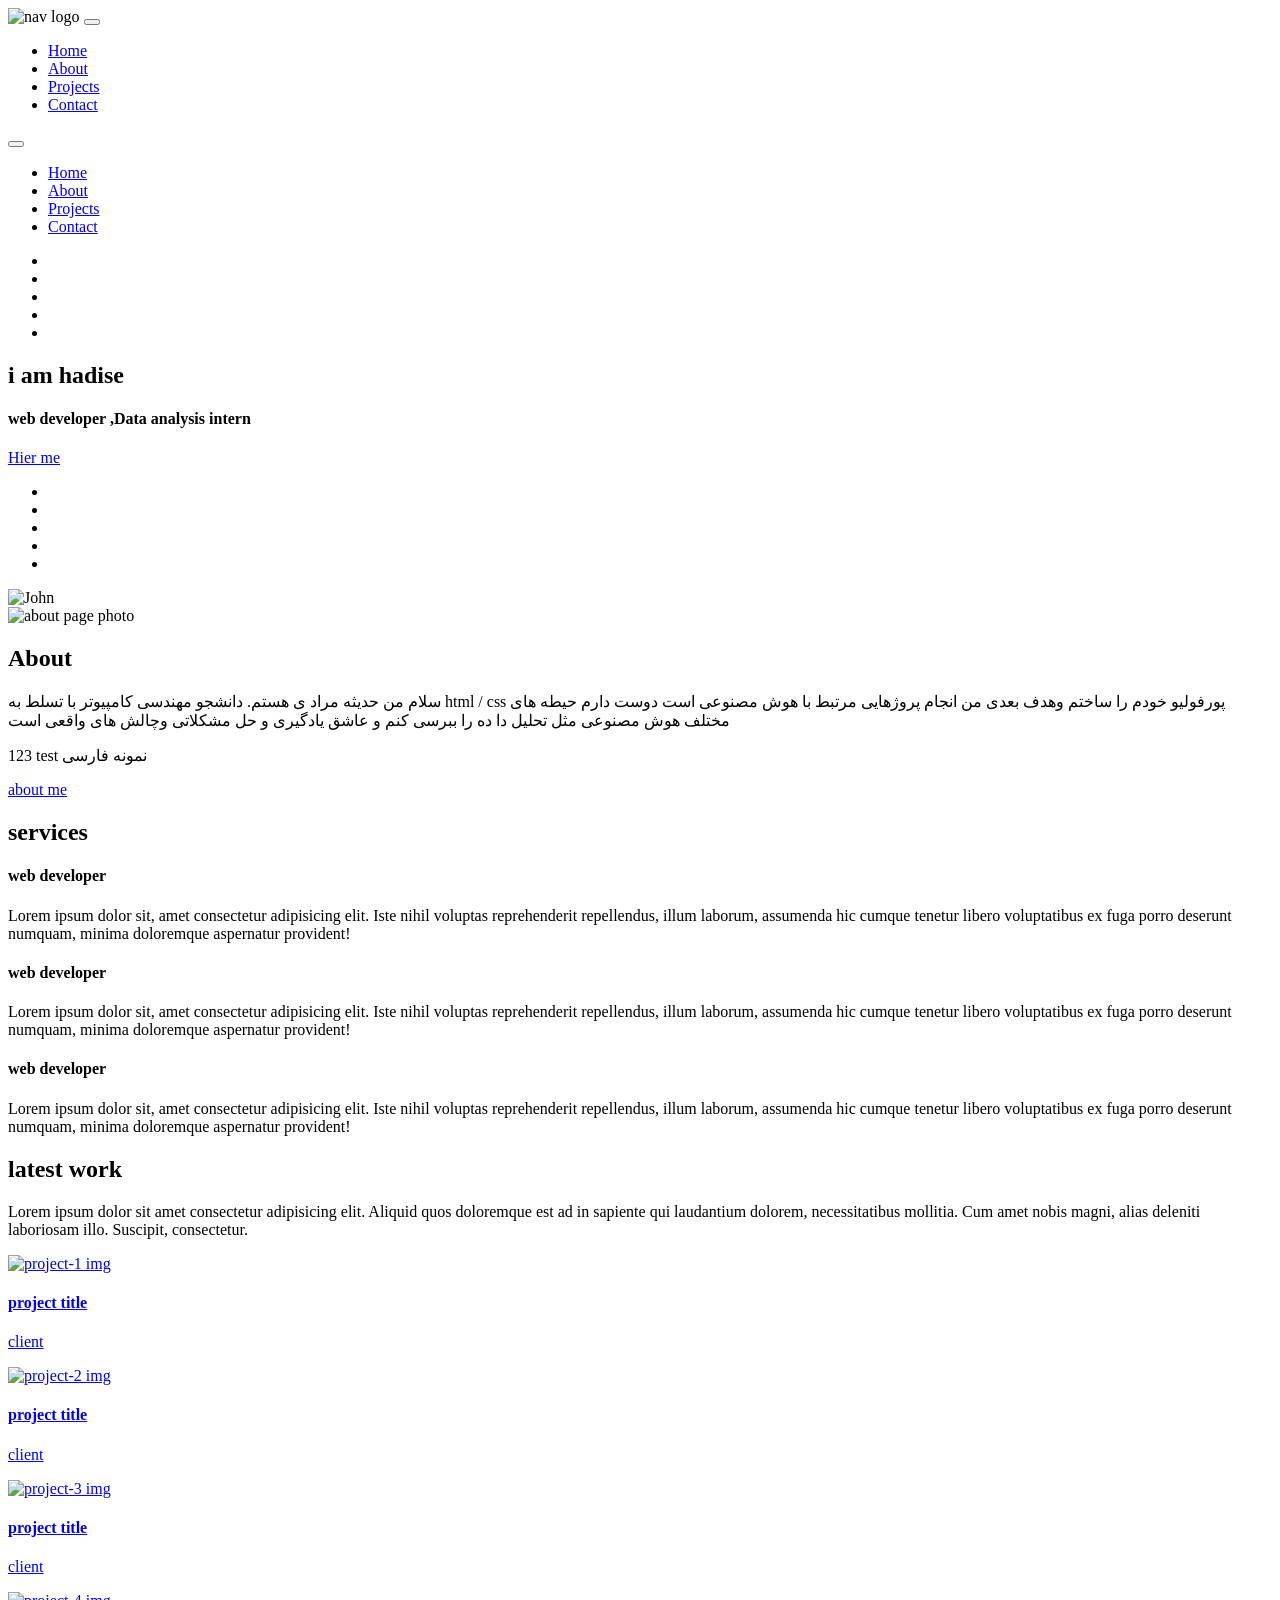
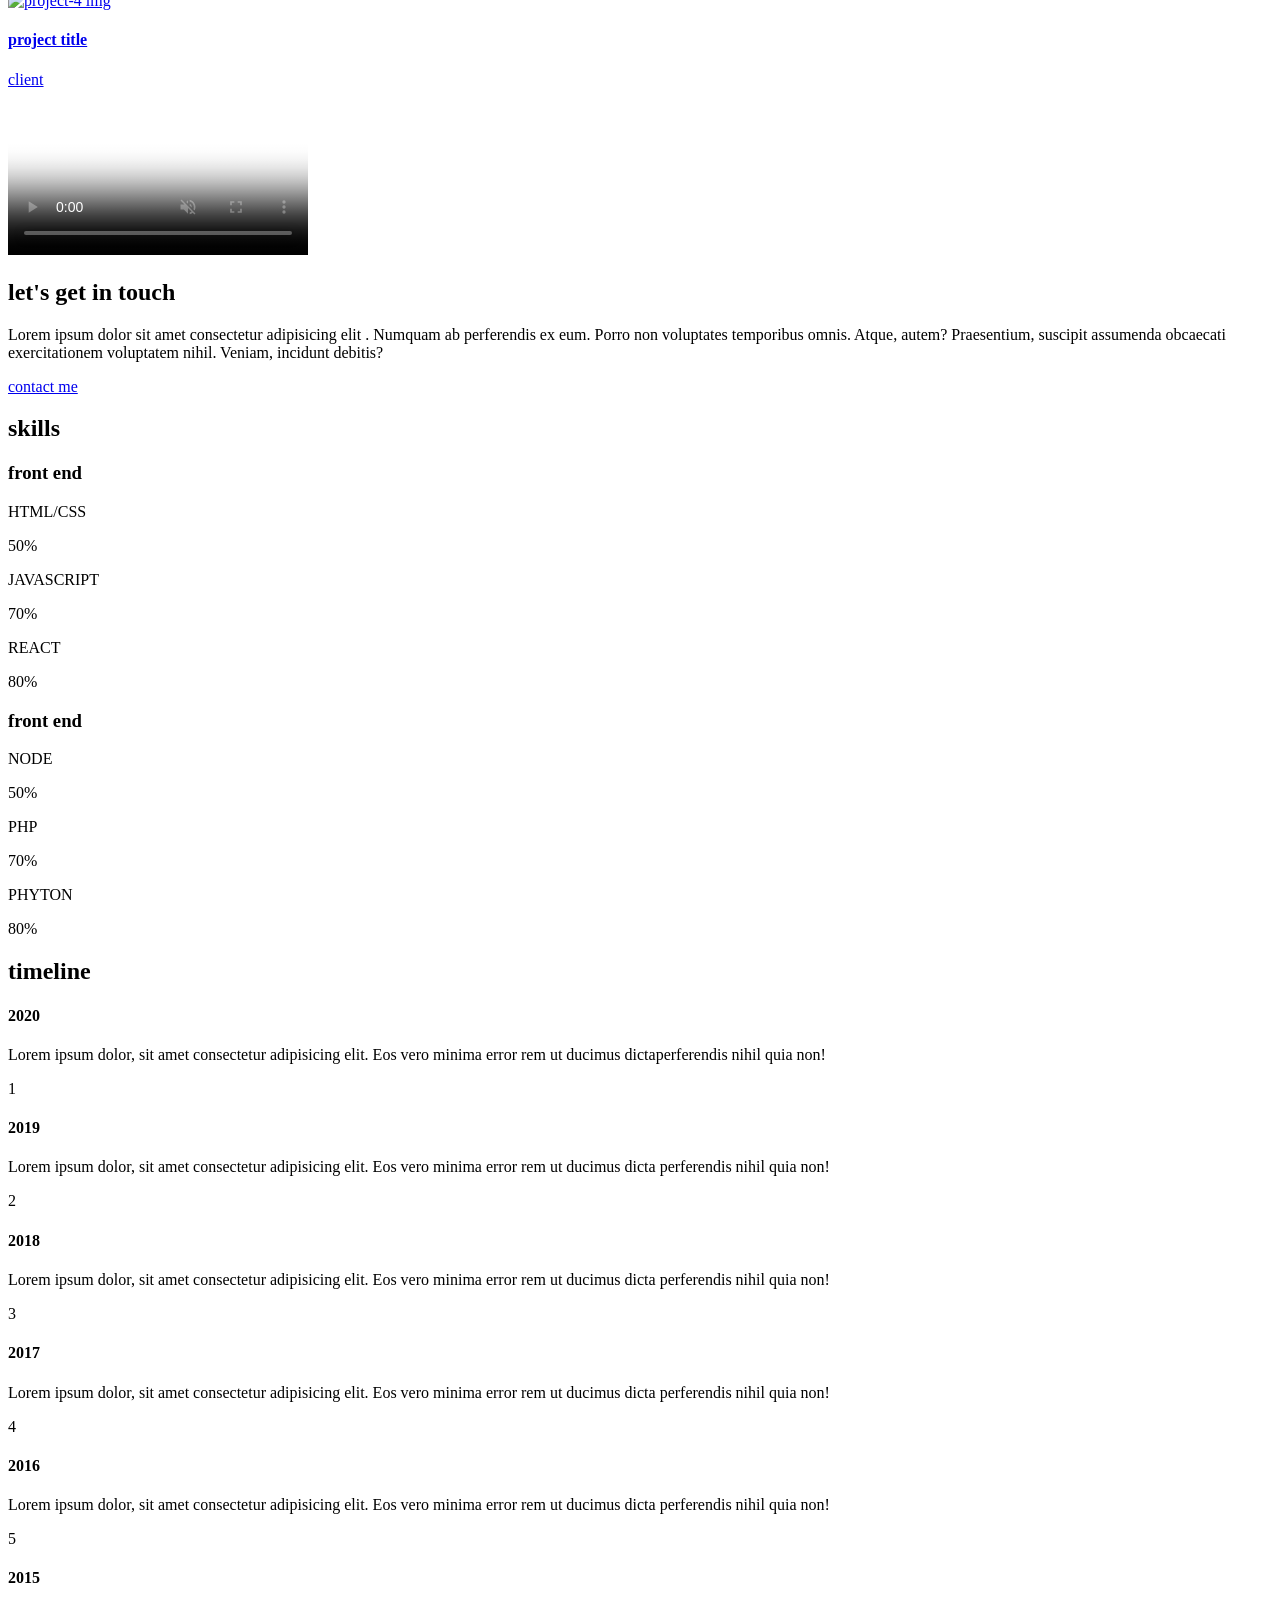
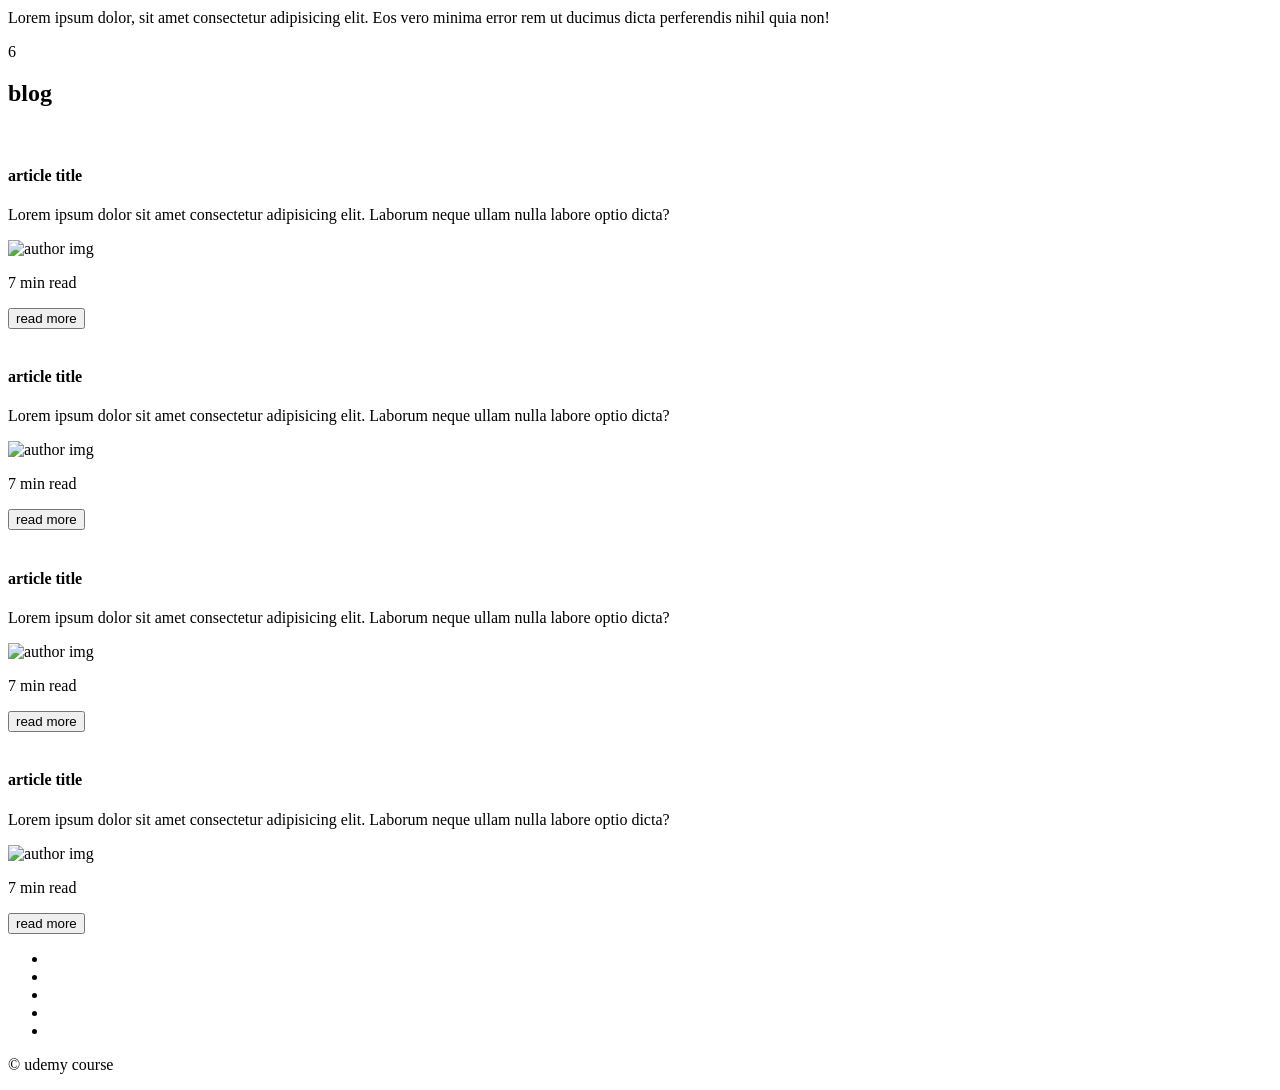
==== index.html @ 48e8c3f8 "Add files via upload" ====
<!DOCTYPE html>
<html lang="en">
  <head>
    <meta charset="UTF-8" />
    <meta name="viewport" content="width=device-width, initial-scale=1.0" />
    <title>John Doe || Home</title>
    <!-- font-awesome -->
  
    <link
      rel="stylesheet"
      href="./fontawesome-free-5.12.1-web/css/all.min.css"
    />
    <!-- css -->
    <link rel="stylesheet" href="./css/styles.css" />
  </head>
  <body>
    <body class="rtl">
    <!-- navbar -->
    <nav class="nav" id="nav">
      <div class="nav-center">
        <!-- nav header -->
        <div class="nav-header">
          <img src="./images/logo.svg" class="nav-logo"alt="nav logo">
          <button class="nav-btn"id="nav-btn">
            <i class="fas fa-bars"></i>
          </button>
        </div>
        <!-- nav links -->
        <Ul class="nav-links ">
          <li><a href="index.html">Home</a></li>
          <li><a href="about.html">About</a></li>
          <li><a href="projects.html">Projects</a></li>
          <li><a href="contact.html">Contact</a></li>
        </Ul>
      </div>
    </nav>

    <!-- end of navbar -->
    <!-- sidebar -->
    <aside class="sidebar" id="sidebar">
      <div>
        <button class="close-btn" id="close-btn">
          <i class="fas fa-times "></i>
        </button>
         <!-- nav links -->
         <Ul class="sidebar-links ">
          <li><a href="index.html">Home</a></li>
          <li><a href="about.html">About</a></li>
          <li><a href="projects.html">Projects</a></li>
          <li><a href="contact.html">Contact</a></li>
        </Ul>
        <!-- social icons -->
        <ul class="social-icons hero-icons">
          <li>
            <a href="https://facebook.com" class="social-icon">
              <i class="fab fa-facebook"></i>
            </a>
          </li>
          <li>
            <a href="https://facebook.com" class="social-icon">
              <i class="fab fa-linkedin"></i>
            </a>
          </li>
          <li>
            <a href="https://facebook.com" class="social-icon">
              <i class="fab fa-squarespace"></i>
            </a>
          </li>
          <li>
            <a href="https://facebook.com" class="social-icon">
              <i class="fab fa-instagram"></i>
            </a>
          </li>
          <li>
            <a href="https://facebook.com" class="social-icon">
              <i class="fab fa-behance"></i>
            </a>
          </li>
        </ul>
    
      </div>
    </aside>
           

    
    <!-- end of sidebar -->
    <!-- header -->
   <header class="hero">
    <link href="https://cdn.jsdelivr.net/gh/rastikerdar/vazir-font@v30.1.0/dist/font-face.css" rel="stylesheet">
    <div class="section-center hero-center">
      <article class="hero-info" >
        <div class="underline"></div>
        <h1>i am hadise </h1>
        <h4>web developer ,Data analysis intern</h4>
        <a href="contact.html" class="btn  hero-btn">Hier me</a>
             <!-- social icons for hero -->
             <ul class="social-icons hero-icons">
              <li>
                <a href="https://facebook.com" class="social-icon">
                  <i class="fab fa-facebook"></i>
                </a>
              </li>
              <li>
                <a href="https://facebook.com" class="social-icon">
                  <i class="fab fa-linkedin"></i>
                </a>
              </li>
              <li>
                <a href="https://facebook.com" class="social-icon">
                  <i class="fab fa-squarespace"></i>
                </a>
              </li>
              <li>
                <a href="https://facebook.com" class="social-icon">
                  <i class="fab fa-instagram"></i>
                </a>
              </li>
              <li>
                <a href="https://facebook.com" class="social-icon">
                  <i class="fab fa-behance"></i>
                </a>
              </li>
            </ul>    
      </article>
           
       <article class="hero-img">
        <img src="./images/hero-img.jpeg" class="hero-photo"alt="John">
      </article>
 
    </div>
   </header>
    <!-- end of header -->
    <!-- about -->
    <section class=" section about">
      <div class="section-center about-center">
        <!-- about img  -->
       <article class="about-img">
        <img src="./images/about-img.jpeg"
         alt="about page photo" 
         class="hero-photo">
       </article>
       <!--about info-->
       <article class="about-info">
        <!-- section title -->
        <div class="section-title about-title">
          <h2>About</h2>
          <div class="underline"></div>
        </div>
        <!-- end f sectin title -->
        <p >سلام من حدیثه مراد ی هستم. دانشجو مهندسی کامپیوتر با تسلط به html / css  پورفولیو خودم 
          را ساختم وهدف بعدی من انجام پروژهایی مرتبط با هوش مصنوعی است دوست دارم حیطه
 های مختلف هوش مصنوعی مثل تحلیل دا ده را ببرسی کنم و عاشق یادگیری و حل مشکلاتی  وچالش های 
واقعی است
</p>

        <p>123 test نمونه فارسی</p>
           <a href="about.html" class="btn">about me </a>
       </article>
      </div>
    </section>

    <!-- end of about -->

    <!-- services -->
<section class="section  bg-gray">
            <!-- section title -->
            <div class="section-title">
              <h2>services</h2>
              <div class="underline"></div>
            </div>
            <!-- end f sectin title -->
            <div class="service-center section-center">
            <!-- single service -->
            <article class="service">
              <i class="fas fa-code service-icon"></i>
              <h4>web developer</h4>
              <div class="underline"></div>
              <p>Lorem ipsum dolor sit, amet consectetur adipisicing elit. Iste nihil voluptas reprehenderit repellendus, illum laborum, assumenda hic cumque tenetur libero
                voluptatibus ex fuga porro deserunt numquam, minima doloremque aspernatur provident!</p>   
            </article>
            <!-- end 1 services -->
         
            <!-- second service -->
            <article class="service">
              <i class="fab fa-sketch service-icon"></i>
              <h4>web developer</h4>
              <div class="underline"></div>
              <p>Lorem ipsum dolor sit, amet consectetur adipisicing elit. Iste nihil voluptas reprehenderit repellendus, illum laborum, assumenda hic cumque tenetur libero
                voluptatibus ex fuga porro deserunt numquam, minima doloremque aspernatur provident!</p>   
            </article>
            <!-- end second services -->
            <!-- third service -->
            <article class="service">
              <i class="fab fa-android service-icon"></i>
              <h4>web developer</h4>
              <div class="underline"></div>
              <p>Lorem ipsum dolor sit, amet consectetur adipisicing elit. Iste nihil voluptas reprehenderit repellendus, illum laborum, assumenda hic cumque tenetur libero
                voluptatibus ex fuga porro deserunt numquam, minima doloremque aspernatur provident!</p>   
            </article>
            <!-- end third services -->
          </div>
  
</section>
    <!-- end of services -->
    <!-- projects -->
    <section class="section projects">
             <!-- section title -->
             <div class="section-title ">
              <h2>latest work</h2>
              <div class="underline"></div>
              <p class="projects-text">Lorem ipsum dolor sit amet consectetur adipisicing elit. 
                Aliquid quos doloremque est ad in sapiente qui laudantium dolorem, necessitatibus mollitia. Cum amet nobis magni, alias deleniti laboriosam illo. 
                Suscipit, consectetur.</p>
            </div>
            <!-- end f sectin title -->
            <div class="section-center projects-center">
              <!-- single project -->
              <a href="projects.html " class="project-1">
                <article class="project">
                  <img src="./images/project-1.jpeg" 
                  alt="project-1 img"
                   class="project-img">
                   <div class="project-info">
                    <h4>project title</h4>
                    <p>client</p>
                   </div>
                </article>
              </a>
              <!-- enbd single project -->
              <!-- seco project -->
              <a href="projects.html " class="project-2">
                <article class="project">
                  <img src="./images/project-2.jpeg" 
                  alt="project-2 img"
                   class="project-img">
                   <div class="project-info">
                    <h4>project title</h4>
                    <p>client</p>
                   </div>
                </article>
              </a>
              <!-- enbd 2ce project -->
              <!-- third project -->
              <a href="projects.html " class="project-3">
                <article class="project">
                  <img src="./images/project-3.jpeg" 
                  alt="project-3 img"
                   class="project-img">
                   <div class="project-info">
                    <h4>project title</h4>
                    <p>client</p>
                   </div>
                </article>
              </a>
              <!-- enbd thirde project -->
              <!-- fourth project -->
              <a href="projects.html " class="project-4">
                <article class="project">
                  <img src="./images/project-4.jpeg" 
                  alt="project-4 img"
                   class="project-img">
                   <div class="project-info">
                    <h4>project title</h4>
                    <p>client</p>
                   </div>
                </article>
              </a>
              <!-- enbd 4project -->

            </div>

    </section>

    <!-- end of projects -->
    <!-- connect -->
    <section class="connect">
      <video controls autoplay muted loop
       class="video-container" poster="./images/project-1.jpeg">
       <source src="./videos/connect.mp4" type="video/mp4">
       Sorry, your browser dose not support embedded videos.
      </video>
      <div class="video-banner">
        <!-- section title -->
        <div class="section-title">
          <h2> let's get in touch</h2>
          <div class="underline"></div>
        </div>
        <!-- ebnd section title -->
        <p class="video-text">
          Lorem ipsum dolor sit amet consectetur adipisicing elit
          . Numquam ab perferendis ex eum. Porro non voluptates 
          temporibus omnis. Atque, autem? Praesentium, suscipit
           assumenda obcaecati exercitationem voluptatem nihil. Veniam, incidunt debitis?
        </p>
        <a href="contact.html" class="btn">contact me</a>
      </div>
    </section>

    <!-- end of connect -->
    <!-- skills -->
    <section class="section-skills">
             <!-- section title -->
             <div class="section-title ">
              <h2>skills</h2>
              <div class="underline"></div>
            </div>
            <!-- end f sectin title -->
            <div class="section-center skills-center">
              <article>
                <h3>front end</h3>
                <!-- single skills -->
                <div class="skill">
                  <p>HTML/CSS</p>
                  <div class="skill-container">
                    <div class="skill-value"></div>
                    <p class="skill-text">
                      50%
                    </p>
                  </div>
                </div>
                <!-- end single skills -->
                <!-- 2 skills -->
                <div class="skill">
                  <p>JAVASCRIPT</p>
                  <div class="skill-container">
                    <div class="skill-value skill-value-70"></div>
                    <p class="skill-text skill-text-70">
                      70%
                    </p>
                  </div>
                </div>
                <!-- end 2 skills -->
                <!-- 3skills -->
                <div class="skill">
                  <p>REACT</p>
                  <div class="skill-container">
                    <div class="skill-value skill-value-80"></div>
                    <p class="skill-text skill-text-80">
                      80%
                    </p>
                  </div>
                </div>
                <!-- end 3 skills -->
              </article>
              <article>
                <h3>front end</h3>
                <!-- 4 skills -->
                <div class="skill">
                  <p>NODE</p>
                  <div class="skill-container">
                    <div class="skill-value"></div>
                    <p class="skill-text">
                      50%
                    </p>
                  </div>
                </div>
                <!-- end 4 skills -->
                <!-- 5 skills -->
                <div class="skill">
                  <p>PHP</p>
                  <div class="skill-container">
                    <div class="skill-value skill-value-70"></div>
                    <p class="skill-text skill-text-70">
                      70%
                    </p>
                  </div>
                </div>
                <!-- end 5 skills -->
                <!-- 6skills -->
                <div class="skill">
                  <p>PHYTON</p>
                  <div class="skill-container">
                    <div class="skill-value skill-value-80"></div>
                    <p class="skill-text skill-text-80">
                      80%
                    </p>
                  </div>
                </div>
                <!-- end 6 skills -->
              </article>
            </div>
    </section>

    <!-- end of skills -->
    <!-- timeline -->
    <section class=" section timeline">
        <!-- section title -->
        <div class="section-title">
          <h2>timeline</h2>
          <div class="underline"></div>
        </div>
        <!-- end f sectin title -->
        <div class="section-center timeline-center">
          <!-- 1 timeline item -->
          <article class="timeline-item">
            <h4>2020</h4>
            <p>Lorem ipsum dolor, sit amet consectetur
               adipisicing elit. Eos vero minima error
              rem ut ducimus dictaperferendis nihil
               quia non!</p>
                <span class="number">
                  1
                </span>
          </article>
          <!--end 1 timeline item -->
         <!-- 2 timeline item -->
         <article class="timeline-item">
          <h4>2019</h4>
          <p>Lorem ipsum dolor, sit amet consectetur
             adipisicing elit. Eos vero minima error rem ut ducimus dicta
              perferendis nihil quia non!</p>
              <span class="number">
                2
              </span>
        </article>
        <!--end 2 timeline item -->
         <!-- 3 timeline item -->
         <article class="timeline-item">
          <h4>2018</h4>
          <p>Lorem ipsum dolor, sit amet consectetur
             adipisicing elit. Eos vero minima error rem ut ducimus dicta
              perferendis nihil quia non!</p>
              <span class="number">
                3
              </span>
        </article>
        <!--end 3 timeline item -->
         <!-- 4 timeline item -->
         <article class="timeline-item">
          <h4>2017</h4>
          <p>Lorem ipsum dolor, sit amet consectetur
             adipisicing elit. Eos vero minima error rem ut ducimus dicta
              perferendis nihil quia non!</p>
              <span class="number">
                4
              </span>
        </article>
        <!--end 4 timeline item -->
         <!-- 5 timeline item -->
         <article class="timeline-item">
          <h4>2016</h4>
          <p>Lorem ipsum dolor, sit amet consectetur
             adipisicing elit. Eos vero minima error rem ut ducimus dicta
              perferendis nihil quia non!</p>
              <span class="number">
                5
              </span>
        </article>
        <!--end 5 timeline item -->
         <!-- 6 timeline item -->
         <article class="timeline-item">
          <h4>2015</h4>
          <p>Lorem ipsum dolor, sit amet consectetur
             adipisicing elit. Eos vero minima error rem ut ducimus dicta
              perferendis nihil quia non!</p>
              <span class="number">
                6
              </span>
        </article>
        <!--end 6 timeline item -->
         </div>
    </section>

    <!--end of  timeline -->
    <!-- blog -->
 <section class="section-blog">
  <!-- section title -->
  <div class="section-title">
  <h2>blog</h2>
  <div class="underline"></div>
  </div>
  <!-- end of sectiontitle -->
  <div class="section-center blog-center">
    <!-- single article -->
    <div class="card">
      <!-- front card -->
      <div class="card-side card-front">
        <img src="./images/project-1.jpeg" alt="" >
        <div class="card-info">
          <h4>article title</h4>
          <p>Lorem ipsum dolor sit amet consectetur
             adipisicing elit. Laborum neque ullam
              nulla labore optio dicta?
          </p>
          <div class="card-footer">
            <img src="./images/hero-img-small.jpeg"
             alt="author img">
             <p>7 min read</p>
          </div>
        </div>
      </div>
      <div class="card-side card-back">
        <button class="btn">read more</button>
      </div>
      <!-- end front card -->
    </div>
       <!-- single article -->
       <div class="card">
        <!-- front card -->
        <div class="card-side card-front">
          <img src="./images/project-2.jpeg" alt="" >
          <div class="card-info">
            <h4>article title</h4>
            <p>Lorem ipsum dolor sit amet consectetur
               adipisicing elit. Laborum neque ullam
                nulla labore optio dicta?
            </p>
            <div class="card-footer">
              <img src="./images/hero-img-small.jpeg"
               alt="author img">
               <p>7 min read</p>
            </div>
          </div>
        </div>
        <div class="card-side card-back">
          <button class="btn">read more</button>
        </div>
        <!-- end front card -->
      </div>
         <!-- single article -->
    <div class="card">
      <!-- front card -->
      <div class="card-side card-front">
        <img src="./images/project-3.jpeg" alt="" >
        <div class="card-info">
          <h4>article title</h4>
          <p>Lorem ipsum dolor sit amet consectetur
             adipisicing elit. Laborum neque ullam
              nulla labore optio dicta?
          </p>
          <div class="card-footer">
            <img src="./images/hero-img-small.jpeg"
             alt="author img">
             <p>7 min read</p>
          </div>
        </div>
      </div>
      <div class="card-side card-back">
        <button class="btn">read more</button>
      </div>
      <!-- end front card -->
    </div>
       <!-- single article -->
       <div class="card">
        <!-- front card -->
        <div class="card-side card-front">
          <img src="./images/project-4.jpeg" alt="" >
          <div class="card-info">
            <h4>article title</h4>
            <p>Lorem ipsum dolor sit amet consectetur
               adipisicing elit. Laborum neque ullam
                nulla labore optio dicta?
            </p>
            <div class="card-footer">
              <img src="./images/hero-img-small.jpeg"
               alt="author img">
               <p>7 min read</p>
            </div>
          </div>
        </div>
        <div class="card-side card-back">
          <button class="btn">read more</button>
        </div>
        <!-- end front card -->
      </div>
  </div>
 </section>
    <!--end of  blog -->
    <!-- footer -->
    <footer class="footer">
        <!-- social icons for hero -->
        <ul class="social-icons hero-icons">
          <li>
            <a href="https://facebook.com" class="social-icon">
              <i class="fab fa-facebook"></i>
            </a>
          </li>
          <li>
            <a href="https://facebook.com" class="social-icon">
              <i class="fab fa-linkedin"></i>
            </a>
          </li>
          <li>
            <a href="https://facebook.com" class="social-icon">
              <i class="fab fa-squarespace"></i>
            </a>
          </li>
          <li>
            <a href="https://facebook.com" class="social-icon">
              <i class="fab fa-instagram"></i>
            </a>
          </li>
          <li>
            <a href="https://facebook.com" class="social-icon">
              <i class="fab fa-behance"></i>
            </a>
          </li>
        </ul>
      <p>&copy; <span id="date"></span>udemy course</p>
    </footer>
    <script src="./js/app.js"></script>
  </body>
</html>
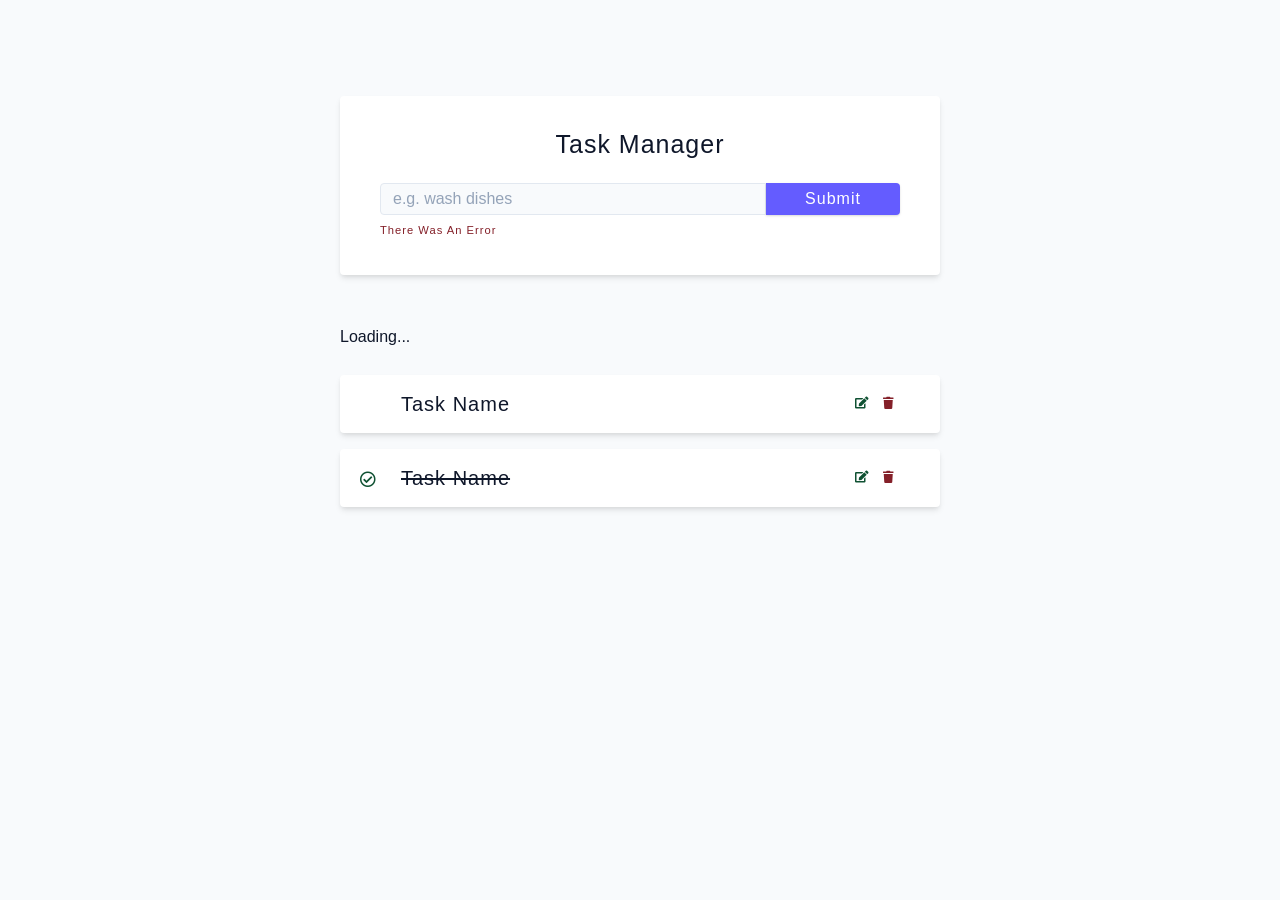
==== commit b1b0e6c7: "Add files via upload" ====
--- a/index.html
+++ b/index.html
@@ -2,602 +2,69 @@
 <html lang="en">
   <head>
     <meta charset="UTF-8" />
+    <meta http-equiv="X-UA-Compatible" content="IE=edge" />
     <meta name="viewport" content="width=device-width, initial-scale=1.0" />
-    <title>John Doe || Home</title>
+    <title>Task Manager Project</title>
+    <!-- normalize -->
+    <link rel="stylesheet" href="./normalize.css" />
     <!-- font-awesome -->
-  
     <link
       rel="stylesheet"
-      href="./fontawesome-free-5.12.1-web/css/all.min.css"
+      href="https://cdnjs.cloudflare.com/ajax/libs/font-awesome/5.14.0/css/all.min.css"
     />
-    <!-- css -->
-    <link rel="stylesheet" href="./css/styles.css" />
+    <!-- main css -->
+    <link rel="stylesheet" href="./main.css" />
   </head>
   <body>
-    <body class="rtl">
-    <!-- navbar -->
-    <nav class="nav" id="nav">
-      <div class="nav-center">
-        <!-- nav header -->
-        <div class="nav-header">
-          <img src="./images/logo.svg" class="nav-logo"alt="nav logo">
-          <button class="nav-btn"id="nav-btn">
-            <i class="fas fa-bars"></i>
-          </button>
+    <form class="form task-form">
+      <h4>task manager</h4>
+      <div class="form-control">
+        <input
+          type="text"
+          name="name"
+          class="form-input task-input"
+          placeholder="e.g. wash dishes"
+        />
+        <button type="submit" class="btn submit-btn">submit</button>
+      </div>
+      <small class="form-alert"> there was an error </small>
+    </form>
+
+    <section class="tasks-container">
+      <p class="loading-text">Loading...</p>
+      <div class="tasks">
+        <!-- single task -->
+        <div class="single-task">
+          <h5><i class="far fa-check-circle"></i>task name</h5>
+          <div class="task-links">
+            <!-- edit link -->
+            <a href="task.html" class="edit-link">
+              <i class="fas fa-edit"></i>
+            </a>
+            <!-- delete btn -->
+            <button type="button" class="delete-btn" data-id="123">
+              <i class="fas fa-trash"></i>
+            </button>
+          </div>
         </div>
-        <!-- nav links -->
-        <Ul class="nav-links ">
-          <li><a href="index.html">Home</a></li>
-          <li><a href="about.html">About</a></li>
-          <li><a href="projects.html">Projects</a></li>
-          <li><a href="contact.html">Contact</a></li>
-        </Ul>
-      </div>
-    </nav>
-
-    <!-- end of navbar -->
-    <!-- sidebar -->
-    <aside class="sidebar" id="sidebar">
-      <div>
-        <button class="close-btn" id="close-btn">
-          <i class="fas fa-times "></i>
-        </button>
-         <!-- nav links -->
-         <Ul class="sidebar-links ">
-          <li><a href="index.html">Home</a></li>
-          <li><a href="about.html">About</a></li>
-          <li><a href="projects.html">Projects</a></li>
-          <li><a href="contact.html">Contact</a></li>
-        </Ul>
-        <!-- social icons -->
-        <ul class="social-icons hero-icons">
-          <li>
-            <a href="https://facebook.com" class="social-icon">
-              <i class="fab fa-facebook"></i>
+        <!-- single task -->
+        <div class="single-task task-completed">
+          <h5>
+            <span><i class="far fa-check-circle"></i></span>task name
+          </h5>
+          <div class="task-links">
+            <!-- edit link -->
+            <a href="task.html" class="edit-link">
+              <i class="fas fa-edit"></i>
             </a>
-          </li>
-          <li>
-            <a href="https://facebook.com" class="social-icon">
-              <i class="fab fa-linkedin"></i>
-            </a>
-          </li>
-          <li>
-            <a href="https://facebook.com" class="social-icon">
-              <i class="fab fa-squarespace"></i>
-            </a>
-          </li>
-          <li>
-            <a href="https://facebook.com" class="social-icon">
-              <i class="fab fa-instagram"></i>
-            </a>
-          </li>
-          <li>
-            <a href="https://facebook.com" class="social-icon">
-              <i class="fab fa-behance"></i>
-            </a>
-          </li>
-        </ul>
-    
-      </div>
-    </aside>
-           
-
-    
-    <!-- end of sidebar -->
-    <!-- header -->
-   <header class="hero">
-    <link href="https://cdn.jsdelivr.net/gh/rastikerdar/vazir-font@v30.1.0/dist/font-face.css" rel="stylesheet">
-    <div class="section-center hero-center">
-      <article class="hero-info" >
-        <div class="underline"></div>
-        <h1>i am hadise </h1>
-        <h4>web developer ,Data analysis intern</h4>
-        <a href="contact.html" class="btn  hero-btn">Hier me</a>
-             <!-- social icons for hero -->
-             <ul class="social-icons hero-icons">
-              <li>
-                <a href="https://facebook.com" class="social-icon">
-                  <i class="fab fa-facebook"></i>
-                </a>
-              </li>
-              <li>
-                <a href="https://facebook.com" class="social-icon">
-                  <i class="fab fa-linkedin"></i>
-                </a>
-              </li>
-              <li>
-                <a href="https://facebook.com" class="social-icon">
-                  <i class="fab fa-squarespace"></i>
-                </a>
-              </li>
-              <li>
-                <a href="https://facebook.com" class="social-icon">
-                  <i class="fab fa-instagram"></i>
-                </a>
-              </li>
-              <li>
-                <a href="https://facebook.com" class="social-icon">
-                  <i class="fab fa-behance"></i>
-                </a>
-              </li>
-            </ul>    
-      </article>
-           
-       <article class="hero-img">
-        <img src="./images/hero-img.jpeg" class="hero-photo"alt="John">
-      </article>
- 
-    </div>
-   </header>
-    <!-- end of header -->
-    <!-- about -->
-    <section class=" section about">
-      <div class="section-center about-center">
-        <!-- about img  -->
-       <article class="about-img">
-        <img src="./images/about-img.jpeg"
-         alt="about page photo" 
-         class="hero-photo">
-       </article>
-       <!--about info-->
-       <article class="about-info">
-        <!-- section title -->
-        <div class="section-title about-title">
-          <h2>About</h2>
-          <div class="underline"></div>
+            <!-- delete btn -->
+            <button type="button" class="delete-btn" data-id="123">
+              <i class="fas fa-trash"></i>
+            </button>
+          </div>
         </div>
-        <!-- end f sectin title -->
-        <p >سلام من حدیثه مراد ی هستم. دانشجو مهندسی کامپیوتر با تسلط به html / css  پورفولیو خودم 
-          را ساختم وهدف بعدی من انجام پروژهایی مرتبط با هوش مصنوعی است دوست دارم حیطه
- های مختلف هوش مصنوعی مثل تحلیل دا ده را ببرسی کنم و عاشق یادگیری و حل مشکلاتی  وچالش های 
-واقعی است
-</p>
-
-        <p>123 test نمونه فارسی</p>
-           <a href="about.html" class="btn">about me </a>
-       </article>
+        <!-- single task -->
       </div>
     </section>
-
-    <!-- end of about -->
-
-    <!-- services -->
-<section class="section  bg-gray">
-            <!-- section title -->
-            <div class="section-title">
-              <h2>services</h2>
-              <div class="underline"></div>
-            </div>
-            <!-- end f sectin title -->
-            <div class="service-center section-center">
-            <!-- single service -->
-            <article class="service">
-              <i class="fas fa-code service-icon"></i>
-              <h4>web developer</h4>
-              <div class="underline"></div>
-              <p>Lorem ipsum dolor sit, amet consectetur adipisicing elit. Iste nihil voluptas reprehenderit repellendus, illum laborum, assumenda hic cumque tenetur libero
-                voluptatibus ex fuga porro deserunt numquam, minima doloremque aspernatur provident!</p>   
-            </article>
-            <!-- end 1 services -->
-         
-            <!-- second service -->
-            <article class="service">
-              <i class="fab fa-sketch service-icon"></i>
-              <h4>web developer</h4>
-              <div class="underline"></div>
-              <p>Lorem ipsum dolor sit, amet consectetur adipisicing elit. Iste nihil voluptas reprehenderit repellendus, illum laborum, assumenda hic cumque tenetur libero
-                voluptatibus ex fuga porro deserunt numquam, minima doloremque aspernatur provident!</p>   
-            </article>
-            <!-- end second services -->
-            <!-- third service -->
-            <article class="service">
-              <i class="fab fa-android service-icon"></i>
-              <h4>web developer</h4>
-              <div class="underline"></div>
-              <p>Lorem ipsum dolor sit, amet consectetur adipisicing elit. Iste nihil voluptas reprehenderit repellendus, illum laborum, assumenda hic cumque tenetur libero
-                voluptatibus ex fuga porro deserunt numquam, minima doloremque aspernatur provident!</p>   
-            </article>
-            <!-- end third services -->
-          </div>
-  
-</section>
-    <!-- end of services -->
-    <!-- projects -->
-    <section class="section projects">
-             <!-- section title -->
-             <div class="section-title ">
-              <h2>latest work</h2>
-              <div class="underline"></div>
-              <p class="projects-text">Lorem ipsum dolor sit amet consectetur adipisicing elit. 
-                Aliquid quos doloremque est ad in sapiente qui laudantium dolorem, necessitatibus mollitia. Cum amet nobis magni, alias deleniti laboriosam illo. 
-                Suscipit, consectetur.</p>
-            </div>
-            <!-- end f sectin title -->
-            <div class="section-center projects-center">
-              <!-- single project -->
-              <a href="projects.html " class="project-1">
-                <article class="project">
-                  <img src="./images/project-1.jpeg" 
-                  alt="project-1 img"
-                   class="project-img">
-                   <div class="project-info">
-                    <h4>project title</h4>
-                    <p>client</p>
-                   </div>
-                </article>
-              </a>
-              <!-- enbd single project -->
-              <!-- seco project -->
-              <a href="projects.html " class="project-2">
-                <article class="project">
-                  <img src="./images/project-2.jpeg" 
-                  alt="project-2 img"
-                   class="project-img">
-                   <div class="project-info">
-                    <h4>project title</h4>
-                    <p>client</p>
-                   </div>
-                </article>
-              </a>
-              <!-- enbd 2ce project -->
-              <!-- third project -->
-              <a href="projects.html " class="project-3">
-                <article class="project">
-                  <img src="./images/project-3.jpeg" 
-                  alt="project-3 img"
-                   class="project-img">
-                   <div class="project-info">
-                    <h4>project title</h4>
-                    <p>client</p>
-                   </div>
-                </article>
-              </a>
-              <!-- enbd thirde project -->
-              <!-- fourth project -->
-              <a href="projects.html " class="project-4">
-                <article class="project">
-                  <img src="./images/project-4.jpeg" 
-                  alt="project-4 img"
-                   class="project-img">
-                   <div class="project-info">
-                    <h4>project title</h4>
-                    <p>client</p>
-                   </div>
-                </article>
-              </a>
-              <!-- enbd 4project -->
-
-            </div>
-
-    </section>
-
-    <!-- end of projects -->
-    <!-- connect -->
-    <section class="connect">
-      <video controls autoplay muted loop
-       class="video-container" poster="./images/project-1.jpeg">
-       <source src="./videos/connect.mp4" type="video/mp4">
-       Sorry, your browser dose not support embedded videos.
-      </video>
-      <div class="video-banner">
-        <!-- section title -->
-        <div class="section-title">
-          <h2> let's get in touch</h2>
-          <div class="underline"></div>
-        </div>
-        <!-- ebnd section title -->
-        <p class="video-text">
-          Lorem ipsum dolor sit amet consectetur adipisicing elit
-          . Numquam ab perferendis ex eum. Porro non voluptates 
-          temporibus omnis. Atque, autem? Praesentium, suscipit
-           assumenda obcaecati exercitationem voluptatem nihil. Veniam, incidunt debitis?
-        </p>
-        <a href="contact.html" class="btn">contact me</a>
-      </div>
-    </section>
-
-    <!-- end of connect -->
-    <!-- skills -->
-    <section class="section-skills">
-             <!-- section title -->
-             <div class="section-title ">
-              <h2>skills</h2>
-              <div class="underline"></div>
-            </div>
-            <!-- end f sectin title -->
-            <div class="section-center skills-center">
-              <article>
-                <h3>front end</h3>
-                <!-- single skills -->
-                <div class="skill">
-                  <p>HTML/CSS</p>
-                  <div class="skill-container">
-                    <div class="skill-value"></div>
-                    <p class="skill-text">
-                      50%
-                    </p>
-                  </div>
-                </div>
-                <!-- end single skills -->
-                <!-- 2 skills -->
-                <div class="skill">
-                  <p>JAVASCRIPT</p>
-                  <div class="skill-container">
-                    <div class="skill-value skill-value-70"></div>
-                    <p class="skill-text skill-text-70">
-                      70%
-                    </p>
-                  </div>
-                </div>
-                <!-- end 2 skills -->
-                <!-- 3skills -->
-                <div class="skill">
-                  <p>REACT</p>
-                  <div class="skill-container">
-                    <div class="skill-value skill-value-80"></div>
-                    <p class="skill-text skill-text-80">
-                      80%
-                    </p>
-                  </div>
-                </div>
-                <!-- end 3 skills -->
-              </article>
-              <article>
-                <h3>front end</h3>
-                <!-- 4 skills -->
-                <div class="skill">
-                  <p>NODE</p>
-                  <div class="skill-container">
-                    <div class="skill-value"></div>
-                    <p class="skill-text">
-                      50%
-                    </p>
-                  </div>
-                </div>
-                <!-- end 4 skills -->
-                <!-- 5 skills -->
-                <div class="skill">
-                  <p>PHP</p>
-                  <div class="skill-container">
-                    <div class="skill-value skill-value-70"></div>
-                    <p class="skill-text skill-text-70">
-                      70%
-                    </p>
-                  </div>
-                </div>
-                <!-- end 5 skills -->
-                <!-- 6skills -->
-                <div class="skill">
-                  <p>PHYTON</p>
-                  <div class="skill-container">
-                    <div class="skill-value skill-value-80"></div>
-                    <p class="skill-text skill-text-80">
-                      80%
-                    </p>
-                  </div>
-                </div>
-                <!-- end 6 skills -->
-              </article>
-            </div>
-    </section>
-
-    <!-- end of skills -->
-    <!-- timeline -->
-    <section class=" section timeline">
-        <!-- section title -->
-        <div class="section-title">
-          <h2>timeline</h2>
-          <div class="underline"></div>
-        </div>
-        <!-- end f sectin title -->
-        <div class="section-center timeline-center">
-          <!-- 1 timeline item -->
-          <article class="timeline-item">
-            <h4>2020</h4>
-            <p>Lorem ipsum dolor, sit amet consectetur
-               adipisicing elit. Eos vero minima error
-              rem ut ducimus dictaperferendis nihil
-               quia non!</p>
-                <span class="number">
-                  1
-                </span>
-          </article>
-          <!--end 1 timeline item -->
-         <!-- 2 timeline item -->
-         <article class="timeline-item">
-          <h4>2019</h4>
-          <p>Lorem ipsum dolor, sit amet consectetur
-             adipisicing elit. Eos vero minima error rem ut ducimus dicta
-              perferendis nihil quia non!</p>
-              <span class="number">
-                2
-              </span>
-        </article>
-        <!--end 2 timeline item -->
-         <!-- 3 timeline item -->
-         <article class="timeline-item">
-          <h4>2018</h4>
-          <p>Lorem ipsum dolor, sit amet consectetur
-             adipisicing elit. Eos vero minima error rem ut ducimus dicta
-              perferendis nihil quia non!</p>
-              <span class="number">
-                3
-              </span>
-        </article>
-        <!--end 3 timeline item -->
-         <!-- 4 timeline item -->
-         <article class="timeline-item">
-          <h4>2017</h4>
-          <p>Lorem ipsum dolor, sit amet consectetur
-             adipisicing elit. Eos vero minima error rem ut ducimus dicta
-              perferendis nihil quia non!</p>
-              <span class="number">
-                4
-              </span>
-        </article>
-        <!--end 4 timeline item -->
-         <!-- 5 timeline item -->
-         <article class="timeline-item">
-          <h4>2016</h4>
-          <p>Lorem ipsum dolor, sit amet consectetur
-             adipisicing elit. Eos vero minima error rem ut ducimus dicta
-              perferendis nihil quia non!</p>
-              <span class="number">
-                5
-              </span>
-        </article>
-        <!--end 5 timeline item -->
-         <!-- 6 timeline item -->
-         <article class="timeline-item">
-          <h4>2015</h4>
-          <p>Lorem ipsum dolor, sit amet consectetur
-             adipisicing elit. Eos vero minima error rem ut ducimus dicta
-              perferendis nihil quia non!</p>
-              <span class="number">
-                6
-              </span>
-        </article>
-        <!--end 6 timeline item -->
-         </div>
-    </section>
-
-    <!--end of  timeline -->
-    <!-- blog -->
- <section class="section-blog">
-  <!-- section title -->
-  <div class="section-title">
-  <h2>blog</h2>
-  <div class="underline"></div>
-  </div>
-  <!-- end of sectiontitle -->
-  <div class="section-center blog-center">
-    <!-- single article -->
-    <div class="card">
-      <!-- front card -->
-      <div class="card-side card-front">
-        <img src="./images/project-1.jpeg" alt="" >
-        <div class="card-info">
-          <h4>article title</h4>
-          <p>Lorem ipsum dolor sit amet consectetur
-             adipisicing elit. Laborum neque ullam
-              nulla labore optio dicta?
-          </p>
-          <div class="card-footer">
-            <img src="./images/hero-img-small.jpeg"
-             alt="author img">
-             <p>7 min read</p>
-          </div>
-        </div>
-      </div>
-      <div class="card-side card-back">
-        <button class="btn">read more</button>
-      </div>
-      <!-- end front card -->
-    </div>
-       <!-- single article -->
-       <div class="card">
-        <!-- front card -->
-        <div class="card-side card-front">
-          <img src="./images/project-2.jpeg" alt="" >
-          <div class="card-info">
-            <h4>article title</h4>
-            <p>Lorem ipsum dolor sit amet consectetur
-               adipisicing elit. Laborum neque ullam
-                nulla labore optio dicta?
-            </p>
-            <div class="card-footer">
-              <img src="./images/hero-img-small.jpeg"
-               alt="author img">
-               <p>7 min read</p>
-            </div>
-          </div>
-        </div>
-        <div class="card-side card-back">
-          <button class="btn">read more</button>
-        </div>
-        <!-- end front card -->
-      </div>
-         <!-- single article -->
-    <div class="card">
-      <!-- front card -->
-      <div class="card-side card-front">
-        <img src="./images/project-3.jpeg" alt="" >
-        <div class="card-info">
-          <h4>article title</h4>
-          <p>Lorem ipsum dolor sit amet consectetur
-             adipisicing elit. Laborum neque ullam
-              nulla labore optio dicta?
-          </p>
-          <div class="card-footer">
-            <img src="./images/hero-img-small.jpeg"
-             alt="author img">
-             <p>7 min read</p>
-          </div>
-        </div>
-      </div>
-      <div class="card-side card-back">
-        <button class="btn">read more</button>
-      </div>
-      <!-- end front card -->
-    </div>
-       <!-- single article -->
-       <div class="card">
-        <!-- front card -->
-        <div class="card-side card-front">
-          <img src="./images/project-4.jpeg" alt="" >
-          <div class="card-info">
-            <h4>article title</h4>
-            <p>Lorem ipsum dolor sit amet consectetur
-               adipisicing elit. Laborum neque ullam
-                nulla labore optio dicta?
-            </p>
-            <div class="card-footer">
-              <img src="./images/hero-img-small.jpeg"
-               alt="author img">
-               <p>7 min read</p>
-            </div>
-          </div>
-        </div>
-        <div class="card-side card-back">
-          <button class="btn">read more</button>
-        </div>
-        <!-- end front card -->
-      </div>
-  </div>
- </section>
-    <!--end of  blog -->
-    <!-- footer -->
-    <footer class="footer">
-        <!-- social icons for hero -->
-        <ul class="social-icons hero-icons">
-          <li>
-            <a href="https://facebook.com" class="social-icon">
-              <i class="fab fa-facebook"></i>
-            </a>
-          </li>
-          <li>
-            <a href="https://facebook.com" class="social-icon">
-              <i class="fab fa-linkedin"></i>
-            </a>
-          </li>
-          <li>
-            <a href="https://facebook.com" class="social-icon">
-              <i class="fab fa-squarespace"></i>
-            </a>
-          </li>
-          <li>
-            <a href="https://facebook.com" class="social-icon">
-              <i class="fab fa-instagram"></i>
-            </a>
-          </li>
-          <li>
-            <a href="https://facebook.com" class="social-icon">
-              <i class="fab fa-behance"></i>
-            </a>
-          </li>
-        </ul>
-      <p>&copy; <span id="date"></span>udemy course</p>
-    </footer>
-    <script src="./js/app.js"></script>
   </body>
 </html>
--- a/main.css
+++ b/main.css
@@ -0,0 +1,401 @@
+*,
+::after,
+::before {
+  box-sizing: border-box;
+}
+/* fonts */
+
+@import url('https://fonts.googleapis.com/css2?family=Roboto:wght@400;500;600&family=Montserrat&display=swap');
+html {
+  font-size: 100%;
+} /*16px*/
+
+:root {
+  /* colors */
+  --primary-100: #e2e0ff;
+  --primary-200: #c1beff;
+  --primary-300: #a29dff;
+  --primary-400: #837dff;
+  --primary-500: #645cff;
+  --primary-600: #504acc;
+  --primary-700: #3c3799;
+  --primary-800: #282566;
+  --primary-900: #141233;
+
+  /* grey */
+  --grey-50: #f8fafc;
+  --grey-100: #f1f5f9;
+  --grey-200: #e2e8f0;
+  --grey-300: #cbd5e1;
+  --grey-400: #94a3b8;
+  --grey-500: #64748b;
+  --grey-600: #475569;
+  --grey-700: #334155;
+  --grey-800: #1e293b;
+  --grey-900: #0f172a;
+  /* rest of the colors */
+  --black: #222;
+  --white: #fff;
+  --red-light: #f8d7da;
+  --red-dark: #842029;
+  --green-light: #d1e7dd;
+  --green-dark: #0f5132;
+
+  /* fonts  */
+  --headingFont: 'Roboto', sans-serif;
+  --bodyFont: 'Nunito', sans-serif;
+  --smallText: 0.7em;
+  /* rest of the vars */
+  --backgroundColor: var(--grey-50);
+  --textColor: var(--grey-900);
+  --borderRadius: 0.25rem;
+  --letterSpacing: 1px;
+  --transition: 0.3s ease-in-out all;
+  --max-width: 1120px;
+  --fixed-width: 600px;
+
+  /* box shadow*/
+  --shadow-1: 0 1px 3px 0 rgba(0, 0, 0, 0.1), 0 1px 2px 0 rgba(0, 0, 0, 0.06);
+  --shadow-2: 0 4px 6px -1px rgba(0, 0, 0, 0.1),
+    0 2px 4px -1px rgba(0, 0, 0, 0.06);
+  --shadow-3: 0 10px 15px -3px rgba(0, 0, 0, 0.1),
+    0 4px 6px -2px rgba(0, 0, 0, 0.05);
+  --shadow-4: 0 20px 25px -5px rgba(0, 0, 0, 0.1),
+    0 10px 10px -5px rgba(0, 0, 0, 0.04);
+}
+
+body {
+  background: var(--backgroundColor);
+  font-family: var(--bodyFont);
+  font-weight: 400;
+  line-height: 1.75;
+  color: var(--textColor);
+}
+
+p {
+  margin-bottom: 1.5rem;
+  max-width: 40em;
+}
+
+h1,
+h2,
+h3,
+h4,
+h5 {
+  margin: 0;
+  margin-bottom: 1.38rem;
+  font-family: var(--headingFont);
+  font-weight: 400;
+  line-height: 1.3;
+  text-transform: capitalize;
+  letter-spacing: var(--letterSpacing);
+}
+
+h1 {
+  margin-top: 0;
+  font-size: 3.052rem;
+}
+
+h2 {
+  font-size: 2.441rem;
+}
+
+h3 {
+  font-size: 1.953rem;
+}
+
+h4 {
+  font-size: 1.563rem;
+}
+
+h5 {
+  font-size: 1.25rem;
+}
+
+small,
+.text-small {
+  font-size: var(--smallText);
+}
+
+a {
+  text-decoration: none;
+}
+ul {
+  list-style-type: none;
+  padding: 0;
+}
+
+.img {
+  width: 100%;
+  display: block;
+  object-fit: cover;
+}
+/* buttons */
+
+.btn {
+  cursor: pointer;
+  color: var(--white);
+  background: var(--primary-500);
+  border: transparent;
+  border-radius: var(--borderRadius);
+  letter-spacing: var(--letterSpacing);
+  padding: 0.375rem 0.75rem;
+  box-shadow: var(--shadow-1);
+  transition: var(--transition);
+  text-transform: capitalize;
+  display: inline-block;
+}
+.btn:hover {
+  background: var(--primary-700);
+  box-shadow: var(--shadow-3);
+}
+.btn-hipster {
+  color: var(--primary-500);
+  background: var(--primary-200);
+}
+.btn-hipster:hover {
+  color: var(--primary-200);
+  background: var(--primary-700);
+}
+.btn-block {
+  width: 100%;
+}
+
+/* alerts */
+.alert {
+  padding: 0.375rem 0.75rem;
+  margin-bottom: 1rem;
+  border-color: transparent;
+  border-radius: var(--borderRadius);
+}
+
+.alert-danger {
+  color: var(--red-dark);
+  background: var(--red-light);
+}
+.alert-success {
+  color: var(--green-dark);
+  background: var(--green-light);
+}
+/* form */
+
+.form {
+  width: 90vw;
+  max-width: var(--fixed-width);
+  background: var(--white);
+  border-radius: var(--borderRadius);
+  box-shadow: var(--shadow-2);
+  padding: 2rem 2.5rem;
+  margin: 3rem auto;
+}
+.form-label {
+  display: block;
+  font-size: var(--smallText);
+  margin-bottom: 0.5rem;
+  text-transform: capitalize;
+  letter-spacing: var(--letterSpacing);
+}
+.form-input,
+.form-textarea {
+  width: 100%;
+  padding: 0.375rem 0.75rem;
+  border-radius: var(--borderRadius);
+  background: var(--backgroundColor);
+  border: 1px solid var(--grey-200);
+}
+
+.form-row {
+  margin-bottom: 1rem;
+}
+
+.form-textarea {
+  height: 7rem;
+}
+::placeholder {
+  font-family: inherit;
+  color: var(--grey-400);
+}
+.form-alert {
+  color: var(--red-dark);
+  letter-spacing: var(--letterSpacing);
+  text-transform: capitalize;
+}
+/* alert */
+
+@keyframes spinner {
+  to {
+    transform: rotate(360deg);
+  }
+}
+
+.loading {
+  width: 6rem;
+  height: 6rem;
+  border: 5px solid var(--grey-400);
+  border-radius: 50%;
+  border-top-color: var(--primary-500);
+  animation: spinner 0.6s linear infinite;
+}
+.loading {
+  margin: 0 auto;
+}
+/* title */
+
+.title {
+  text-align: center;
+}
+
+.title-underline {
+  background: var(--primary-500);
+  width: 7rem;
+  height: 0.25rem;
+  margin: 0 auto;
+  margin-top: -1rem;
+}
+
+/*
+=============== 
+Task Manager
+===============
+*/
+
+.task-form {
+  margin-top: 6rem;
+}
+.task-form h4 {
+  text-align: center;
+}
+.submit-btn {
+  width: 100%;
+  margin-top: 1rem;
+}
+
+@media screen and (min-width: 576px) {
+  .form-control {
+    display: flex;
+  }
+  .task-input {
+    border-radius: 0;
+    border-top-left-radius: var(--borderRadius);
+    border-bottom-left-radius: var(--borderRadius);
+  }
+  .submit-btn {
+    margin-top: 0;
+    width: 175px;
+    border-radius: 0;
+    border-top-right-radius: var(--borderRadius);
+    border-bottom-right-radius: var(--borderRadius);
+  }
+}
+.text-success {
+  color: var(--green-dark);
+}
+/*************
+     TASKS
+*************/
+
+.tasks-container {
+  width: 90vw;
+  max-width: var(--fixed-width);
+  margin: 0 auto;
+  margin-top: 2rem;
+  padding-bottom: 4rem;
+}
+.tasks {
+  display: grid;
+  gap: 1rem;
+}
+.single-task {
+  padding: 1rem 2.5rem;
+  background: var(--white);
+  border-radius: var(--borderRadius);
+  box-shadow: var(--shadow-2);
+  transition: var(--transition);
+  display: flex;
+  justify-content: space-between;
+  align-items: center;
+}
+.single-task:hover {
+  box-shadow: var(--shadow-4);
+}
+.single-task h5 {
+  margin-bottom: 0;
+}
+
+.single-task .fa-check-circle {
+  margin-left: -1.25rem;
+  margin-right: 1.5rem;
+  font-size: 1rem;
+  color: var(--green-dark);
+  visibility: hidden;
+}
+.task-completed h5 {
+  text-decoration: line-through;
+}
+.task-completed .fa-check-circle {
+  visibility: visible;
+}
+/* Task Links */
+.task-links {
+  display: flex;
+  align-items: center;
+  gap: 0 0.5rem;
+}
+.delete-btn,
+.edit-link {
+  background: transparent;
+  font-size: 0.75rem;
+  border: transparent;
+  cursor: pointer;
+}
+.edit-link {
+  color: var(--green-dark);
+}
+.delete-btn {
+  color: var(--red-dark);
+}
+
+/*************
+   SINGLE TASK PAGE
+*************/
+.single-task-form {
+  margin-top: 6rem;
+}
+.single-task-form h4 {
+  text-align: center;
+}
+
+.single-task-form p {
+  margin-bottom: 0;
+  margin-top: 0;
+}
+.single-task-form .form-control {
+  display: grid;
+  grid-template-columns: 150px 1fr;
+  align-items: center;
+  gap: 0 1rem;
+  margin-bottom: 0.75rem;
+}
+
+.single-task-form label {
+  margin-bottom: 0;
+  font-size: 1rem;
+}
+
+.back-link {
+  display: block;
+  width: 250px;
+  margin: 0 auto;
+  text-align: center;
+  margin-top: 6rem;
+  background: var(--black);
+}
+.back-link:hover {
+  background: var(--black);
+  opacity: 0.75;
+}
+
+.single-task-form .form-alert {
+  text-align: center;
+  margin-top: 1rem;
+}
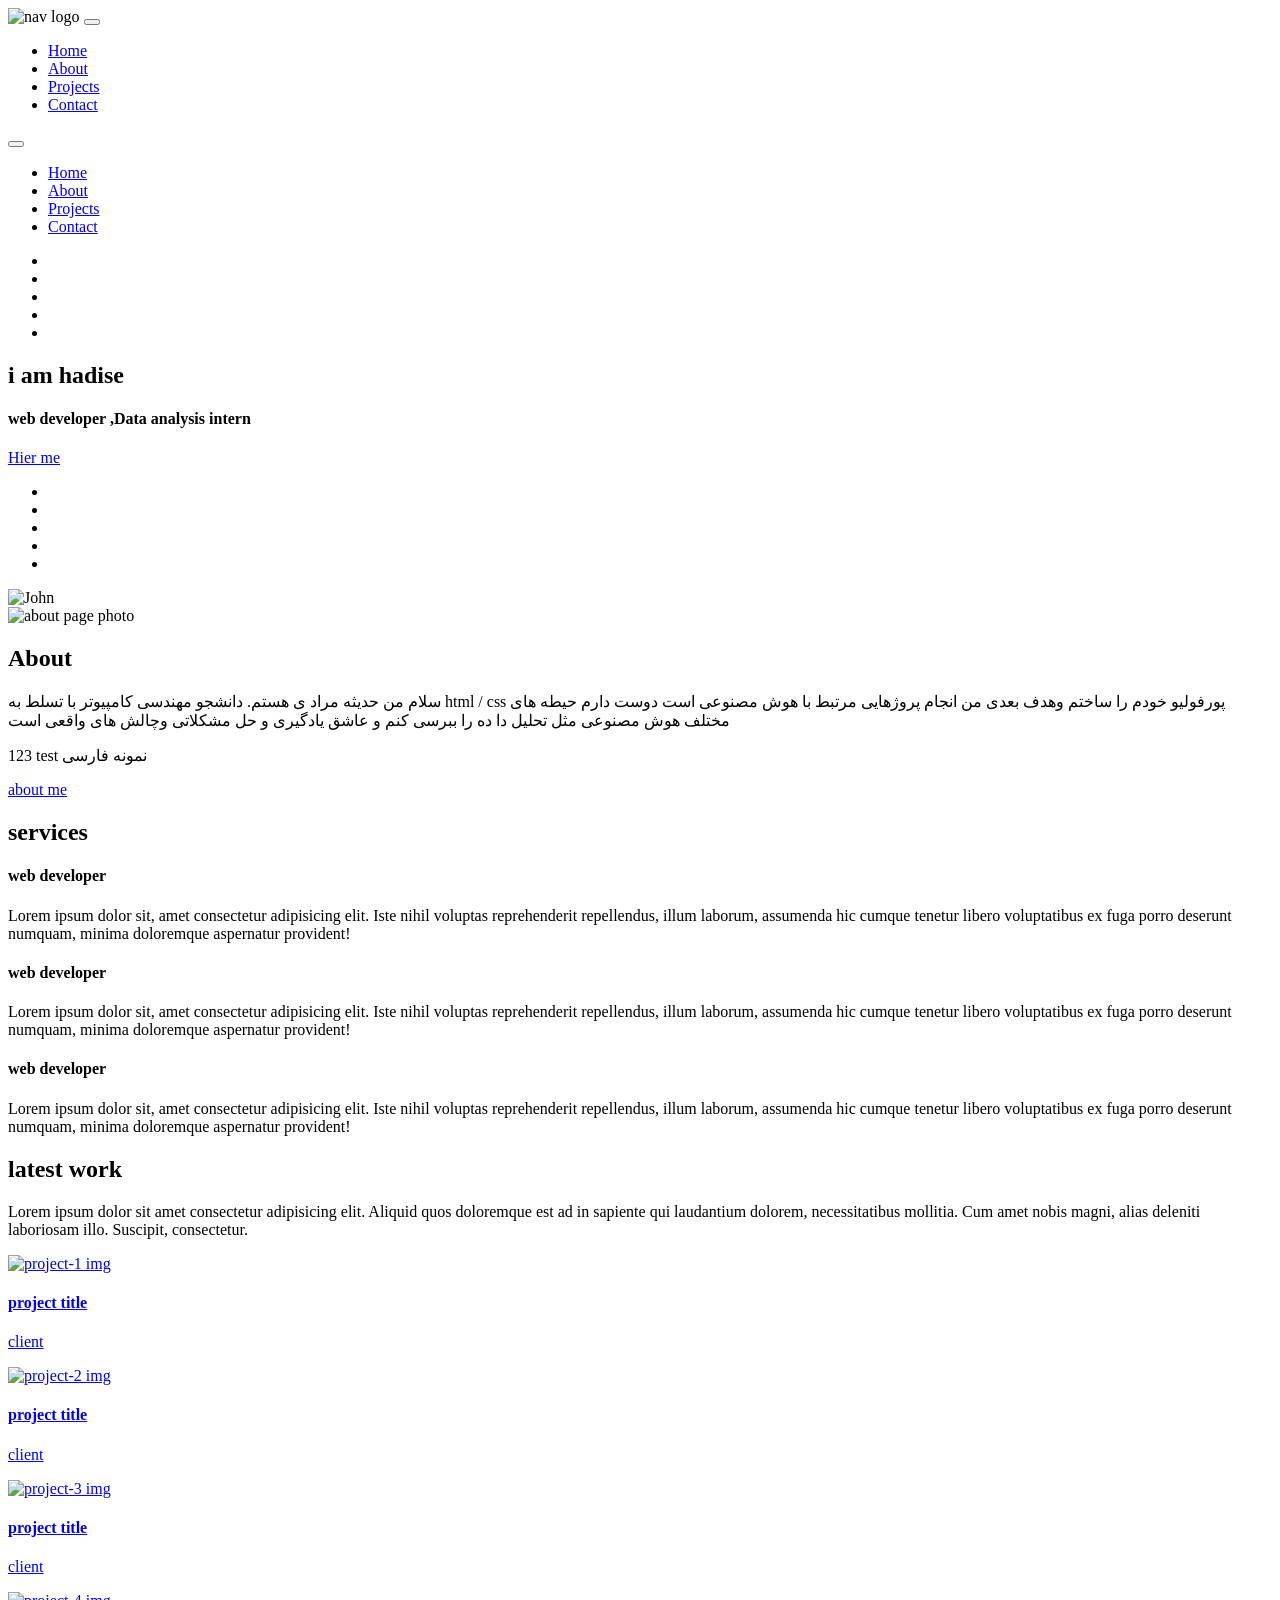
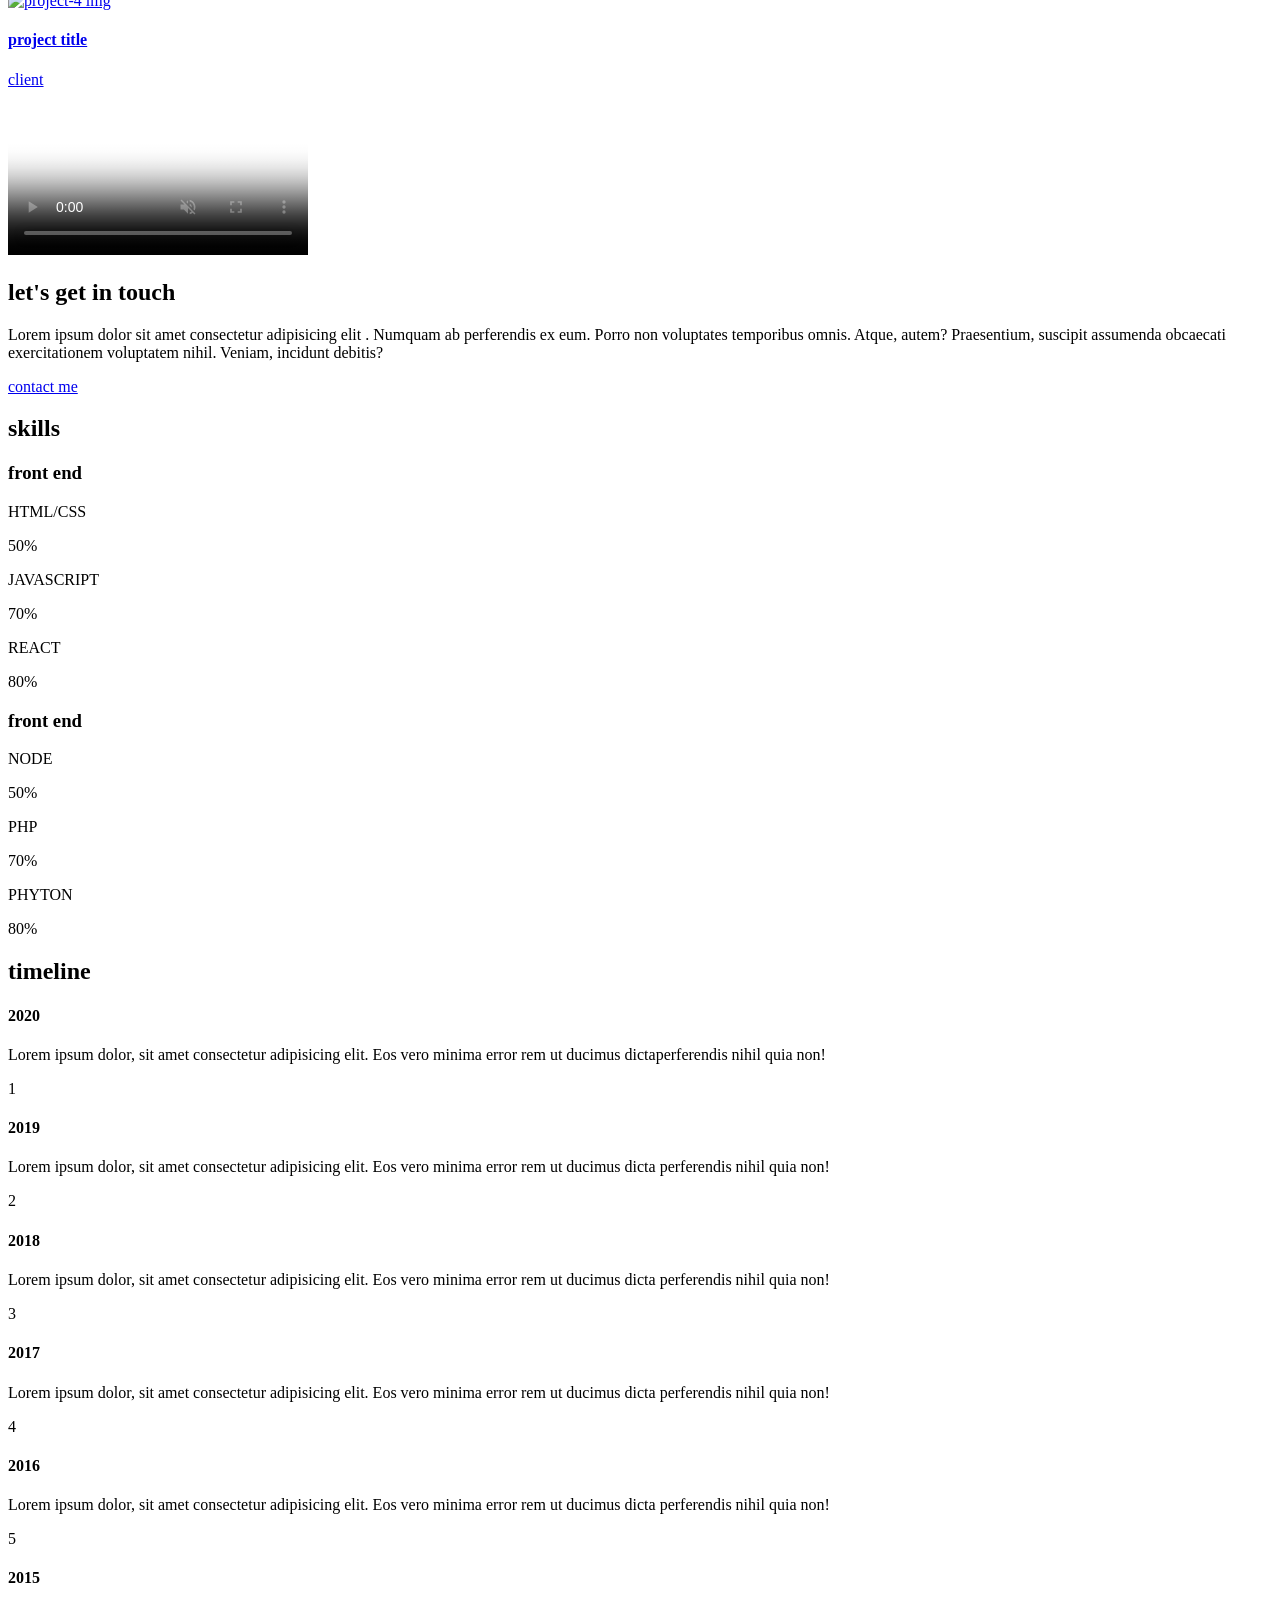
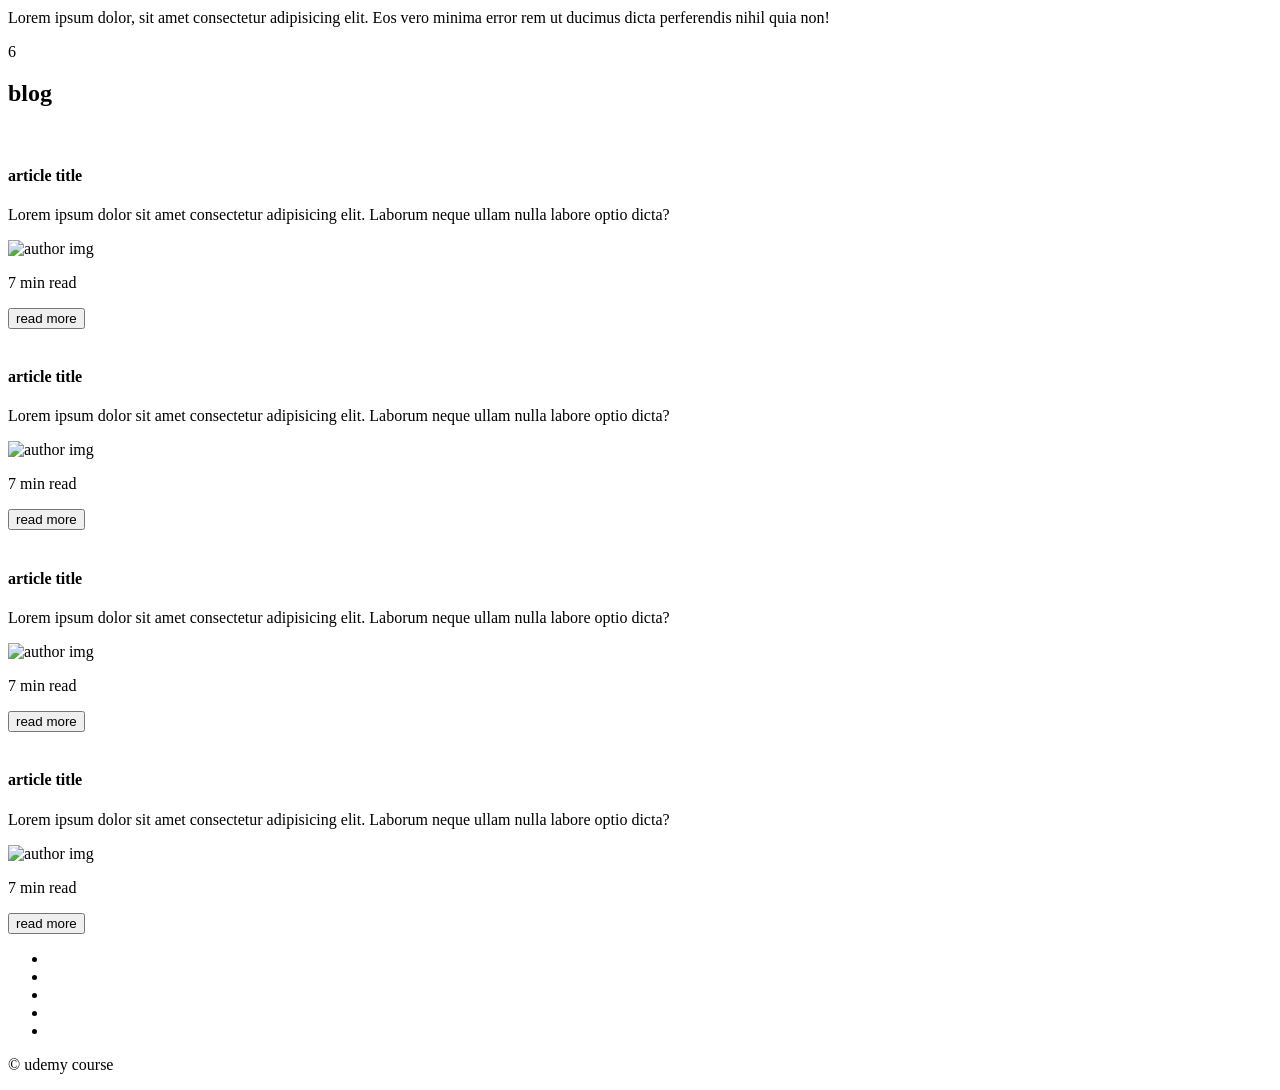
==== commit d1e6d5e6: "Add files via upload" ====
--- a/index.html
+++ b/index.html
@@ -2,69 +2,602 @@
 <html lang="en">
   <head>
     <meta charset="UTF-8" />
-    <meta http-equiv="X-UA-Compatible" content="IE=edge" />
     <meta name="viewport" content="width=device-width, initial-scale=1.0" />
-    <title>Task Manager Project</title>
-    <!-- normalize -->
-    <link rel="stylesheet" href="./normalize.css" />
+    <title>John Doe || Home</title>
     <!-- font-awesome -->
+  
     <link
       rel="stylesheet"
-      href="https://cdnjs.cloudflare.com/ajax/libs/font-awesome/5.14.0/css/all.min.css"
+      href="./fontawesome-free-5.12.1-web/css/all.min.css"
     />
-    <!-- main css -->
-    <link rel="stylesheet" href="./main.css" />
+    <!-- css -->
+    <link rel="stylesheet" href="./css/styles.css" />
   </head>
   <body>
-    <form class="form task-form">
-      <h4>task manager</h4>
-      <div class="form-control">
-        <input
-          type="text"
-          name="name"
-          class="form-input task-input"
-          placeholder="e.g. wash dishes"
-        />
-        <button type="submit" class="btn submit-btn">submit</button>
-      </div>
-      <small class="form-alert"> there was an error </small>
-    </form>
-
-    <section class="tasks-container">
-      <p class="loading-text">Loading...</p>
-      <div class="tasks">
-        <!-- single task -->
-        <div class="single-task">
-          <h5><i class="far fa-check-circle"></i>task name</h5>
-          <div class="task-links">
-            <!-- edit link -->
-            <a href="task.html" class="edit-link">
-              <i class="fas fa-edit"></i>
-            </a>
-            <!-- delete btn -->
-            <button type="button" class="delete-btn" data-id="123">
-              <i class="fas fa-trash"></i>
-            </button>
+    <body class="rtl">
+    <!-- navbar -->
+    <nav class="nav" id="nav">
+      <div class="nav-center">
+        <!-- nav header -->
+        <div class="nav-header">
+          <img src="./images/logo.svg" class="nav-logo"alt="nav logo">
+          <button class="nav-btn"id="nav-btn">
+            <i class="fas fa-bars"></i>
+          </button>
+        </div>
+        <!-- nav links -->
+        <Ul class="nav-links ">
+          <li><a href="index.html">Home</a></li>
+          <li><a href="about.html">About</a></li>
+          <li><a href="projects.html">Projects</a></li>
+          <li><a href="contact.html">Contact</a></li>
+        </Ul>
+      </div>
+    </nav>
+
+    <!-- end of navbar -->
+    <!-- sidebar -->
+    <aside class="sidebar" id="sidebar">
+      <div>
+        <button class="close-btn" id="close-btn">
+          <i class="fas fa-times "></i>
+        </button>
+         <!-- nav links -->
+         <Ul class="sidebar-links ">
+          <li><a href="index.html">Home</a></li>
+          <li><a href="about.html">About</a></li>
+          <li><a href="projects.html">Projects</a></li>
+          <li><a href="contact.html">Contact</a></li>
+        </Ul>
+        <!-- social icons -->
+        <ul class="social-icons hero-icons">
+          <li>
+            <a href="https://facebook.com" class="social-icon">
+              <i class="fab fa-facebook"></i>
+            </a>
+          </li>
+          <li>
+            <a href="https://facebook.com" class="social-icon">
+              <i class="fab fa-linkedin"></i>
+            </a>
+          </li>
+          <li>
+            <a href="https://facebook.com" class="social-icon">
+              <i class="fab fa-squarespace"></i>
+            </a>
+          </li>
+          <li>
+            <a href="https://facebook.com" class="social-icon">
+              <i class="fab fa-instagram"></i>
+            </a>
+          </li>
+          <li>
+            <a href="https://facebook.com" class="social-icon">
+              <i class="fab fa-behance"></i>
+            </a>
+          </li>
+        </ul>
+    
+      </div>
+    </aside>
+           
+
+    
+    <!-- end of sidebar -->
+    <!-- header -->
+   <header class="hero">
+    <link href="https://cdn.jsdelivr.net/gh/rastikerdar/vazir-font@v30.1.0/dist/font-face.css" rel="stylesheet">
+    <div class="section-center hero-center">
+      <article class="hero-info" >
+        <div class="underline"></div>
+        <h1>i am hadise </h1>
+        <h4>web developer ,Data analysis intern</h4>
+        <a href="contact.html" class="btn  hero-btn">Hier me</a>
+             <!-- social icons for hero -->
+             <ul class="social-icons hero-icons">
+              <li>
+                <a href="https://facebook.com" class="social-icon">
+                  <i class="fab fa-facebook"></i>
+                </a>
+              </li>
+              <li>
+                <a href="https://facebook.com" class="social-icon">
+                  <i class="fab fa-linkedin"></i>
+                </a>
+              </li>
+              <li>
+                <a href="https://facebook.com" class="social-icon">
+                  <i class="fab fa-squarespace"></i>
+                </a>
+              </li>
+              <li>
+                <a href="https://facebook.com" class="social-icon">
+                  <i class="fab fa-instagram"></i>
+                </a>
+              </li>
+              <li>
+                <a href="https://facebook.com" class="social-icon">
+                  <i class="fab fa-behance"></i>
+                </a>
+              </li>
+            </ul>    
+      </article>
+           
+       <article class="hero-img">
+        <img src="./images/hero-img.jpeg" class="hero-photo"alt="John">
+      </article>
+ 
+    </div>
+   </header>
+    <!-- end of header -->
+    <!-- about -->
+    <section class=" section about">
+      <div class="section-center about-center">
+        <!-- about img  -->
+       <article class="about-img">
+        <img src="./images/about-img.jpeg"
+         alt="about page photo" 
+         class="hero-photo">
+       </article>
+       <!--about info-->
+       <article class="about-info">
+        <!-- section title -->
+        <div class="section-title about-title">
+          <h2>About</h2>
+          <div class="underline"></div>
+        </div>
+        <!-- end f sectin title -->
+        <p >سلام من حدیثه مراد ی هستم. دانشجو مهندسی کامپیوتر با تسلط به html / css  پورفولیو خودم 
+          را ساختم وهدف بعدی من انجام پروژهایی مرتبط با هوش مصنوعی است دوست دارم حیطه
+ های مختلف هوش مصنوعی مثل تحلیل دا ده را ببرسی کنم و عاشق یادگیری و حل مشکلاتی  وچالش های 
+واقعی است
+</p>
+
+        <p>123 test نمونه فارسی</p>
+           <a href="about.html" class="btn">about me </a>
+       </article>
+      </div>
+    </section>
+
+    <!-- end of about -->
+
+    <!-- services -->
+<section class="section  bg-gray">
+            <!-- section title -->
+            <div class="section-title">
+              <h2>services</h2>
+              <div class="underline"></div>
+            </div>
+            <!-- end f sectin title -->
+            <div class="service-center section-center">
+            <!-- single service -->
+            <article class="service">
+              <i class="fas fa-code service-icon"></i>
+              <h4>web developer</h4>
+              <div class="underline"></div>
+              <p>Lorem ipsum dolor sit, amet consectetur adipisicing elit. Iste nihil voluptas reprehenderit repellendus, illum laborum, assumenda hic cumque tenetur libero
+                voluptatibus ex fuga porro deserunt numquam, minima doloremque aspernatur provident!</p>   
+            </article>
+            <!-- end 1 services -->
+         
+            <!-- second service -->
+            <article class="service">
+              <i class="fab fa-sketch service-icon"></i>
+              <h4>web developer</h4>
+              <div class="underline"></div>
+              <p>Lorem ipsum dolor sit, amet consectetur adipisicing elit. Iste nihil voluptas reprehenderit repellendus, illum laborum, assumenda hic cumque tenetur libero
+                voluptatibus ex fuga porro deserunt numquam, minima doloremque aspernatur provident!</p>   
+            </article>
+            <!-- end second services -->
+            <!-- third service -->
+            <article class="service">
+              <i class="fab fa-android service-icon"></i>
+              <h4>web developer</h4>
+              <div class="underline"></div>
+              <p>Lorem ipsum dolor sit, amet consectetur adipisicing elit. Iste nihil voluptas reprehenderit repellendus, illum laborum, assumenda hic cumque tenetur libero
+                voluptatibus ex fuga porro deserunt numquam, minima doloremque aspernatur provident!</p>   
+            </article>
+            <!-- end third services -->
           </div>
-        </div>
-        <!-- single task -->
-        <div class="single-task task-completed">
-          <h5>
-            <span><i class="far fa-check-circle"></i></span>task name
-          </h5>
-          <div class="task-links">
-            <!-- edit link -->
-            <a href="task.html" class="edit-link">
-              <i class="fas fa-edit"></i>
-            </a>
-            <!-- delete btn -->
-            <button type="button" class="delete-btn" data-id="123">
-              <i class="fas fa-trash"></i>
-            </button>
+  
+</section>
+    <!-- end of services -->
+    <!-- projects -->
+    <section class="section projects">
+             <!-- section title -->
+             <div class="section-title ">
+              <h2>latest work</h2>
+              <div class="underline"></div>
+              <p class="projects-text">Lorem ipsum dolor sit amet consectetur adipisicing elit. 
+                Aliquid quos doloremque est ad in sapiente qui laudantium dolorem, necessitatibus mollitia. Cum amet nobis magni, alias deleniti laboriosam illo. 
+                Suscipit, consectetur.</p>
+            </div>
+            <!-- end f sectin title -->
+            <div class="section-center projects-center">
+              <!-- single project -->
+              <a href="projects.html " class="project-1">
+                <article class="project">
+                  <img src="./images/project-1.jpeg" 
+                  alt="project-1 img"
+                   class="project-img">
+                   <div class="project-info">
+                    <h4>project title</h4>
+                    <p>client</p>
+                   </div>
+                </article>
+              </a>
+              <!-- enbd single project -->
+              <!-- seco project -->
+              <a href="projects.html " class="project-2">
+                <article class="project">
+                  <img src="./images/project-2.jpeg" 
+                  alt="project-2 img"
+                   class="project-img">
+                   <div class="project-info">
+                    <h4>project title</h4>
+                    <p>client</p>
+                   </div>
+                </article>
+              </a>
+              <!-- enbd 2ce project -->
+              <!-- third project -->
+              <a href="projects.html " class="project-3">
+                <article class="project">
+                  <img src="./images/project-3.jpeg" 
+                  alt="project-3 img"
+                   class="project-img">
+                   <div class="project-info">
+                    <h4>project title</h4>
+                    <p>client</p>
+                   </div>
+                </article>
+              </a>
+              <!-- enbd thirde project -->
+              <!-- fourth project -->
+              <a href="projects.html " class="project-4">
+                <article class="project">
+                  <img src="./images/project-4.jpeg" 
+                  alt="project-4 img"
+                   class="project-img">
+                   <div class="project-info">
+                    <h4>project title</h4>
+                    <p>client</p>
+                   </div>
+                </article>
+              </a>
+              <!-- enbd 4project -->
+
+            </div>
+
+    </section>
+
+    <!-- end of projects -->
+    <!-- connect -->
+    <section class="connect">
+      <video controls autoplay muted loop
+       class="video-container" poster="./images/project-1.jpeg">
+       <source src="./videos/connect.mp4" type="video/mp4">
+       Sorry, your browser dose not support embedded videos.
+      </video>
+      <div class="video-banner">
+        <!-- section title -->
+        <div class="section-title">
+          <h2> let's get in touch</h2>
+          <div class="underline"></div>
+        </div>
+        <!-- ebnd section title -->
+        <p class="video-text">
+          Lorem ipsum dolor sit amet consectetur adipisicing elit
+          . Numquam ab perferendis ex eum. Porro non voluptates 
+          temporibus omnis. Atque, autem? Praesentium, suscipit
+           assumenda obcaecati exercitationem voluptatem nihil. Veniam, incidunt debitis?
+        </p>
+        <a href="contact.html" class="btn">contact me</a>
+      </div>
+    </section>
+
+    <!-- end of connect -->
+    <!-- skills -->
+    <section class="section-skills">
+             <!-- section title -->
+             <div class="section-title ">
+              <h2>skills</h2>
+              <div class="underline"></div>
+            </div>
+            <!-- end f sectin title -->
+            <div class="section-center skills-center">
+              <article>
+                <h3>front end</h3>
+                <!-- single skills -->
+                <div class="skill">
+                  <p>HTML/CSS</p>
+                  <div class="skill-container">
+                    <div class="skill-value"></div>
+                    <p class="skill-text">
+                      50%
+                    </p>
+                  </div>
+                </div>
+                <!-- end single skills -->
+                <!-- 2 skills -->
+                <div class="skill">
+                  <p>JAVASCRIPT</p>
+                  <div class="skill-container">
+                    <div class="skill-value skill-value-70"></div>
+                    <p class="skill-text skill-text-70">
+                      70%
+                    </p>
+                  </div>
+                </div>
+                <!-- end 2 skills -->
+                <!-- 3skills -->
+                <div class="skill">
+                  <p>REACT</p>
+                  <div class="skill-container">
+                    <div class="skill-value skill-value-80"></div>
+                    <p class="skill-text skill-text-80">
+                      80%
+                    </p>
+                  </div>
+                </div>
+                <!-- end 3 skills -->
+              </article>
+              <article>
+                <h3>front end</h3>
+                <!-- 4 skills -->
+                <div class="skill">
+                  <p>NODE</p>
+                  <div class="skill-container">
+                    <div class="skill-value"></div>
+                    <p class="skill-text">
+                      50%
+                    </p>
+                  </div>
+                </div>
+                <!-- end 4 skills -->
+                <!-- 5 skills -->
+                <div class="skill">
+                  <p>PHP</p>
+                  <div class="skill-container">
+                    <div class="skill-value skill-value-70"></div>
+                    <p class="skill-text skill-text-70">
+                      70%
+                    </p>
+                  </div>
+                </div>
+                <!-- end 5 skills -->
+                <!-- 6skills -->
+                <div class="skill">
+                  <p>PHYTON</p>
+                  <div class="skill-container">
+                    <div class="skill-value skill-value-80"></div>
+                    <p class="skill-text skill-text-80">
+                      80%
+                    </p>
+                  </div>
+                </div>
+                <!-- end 6 skills -->
+              </article>
+            </div>
+    </section>
+
+    <!-- end of skills -->
+    <!-- timeline -->
+    <section class=" section timeline">
+        <!-- section title -->
+        <div class="section-title">
+          <h2>timeline</h2>
+          <div class="underline"></div>
+        </div>
+        <!-- end f sectin title -->
+        <div class="section-center timeline-center">
+          <!-- 1 timeline item -->
+          <article class="timeline-item">
+            <h4>2020</h4>
+            <p>Lorem ipsum dolor, sit amet consectetur
+               adipisicing elit. Eos vero minima error
+              rem ut ducimus dictaperferendis nihil
+               quia non!</p>
+                <span class="number">
+                  1
+                </span>
+          </article>
+          <!--end 1 timeline item -->
+         <!-- 2 timeline item -->
+         <article class="timeline-item">
+          <h4>2019</h4>
+          <p>Lorem ipsum dolor, sit amet consectetur
+             adipisicing elit. Eos vero minima error rem ut ducimus dicta
+              perferendis nihil quia non!</p>
+              <span class="number">
+                2
+              </span>
+        </article>
+        <!--end 2 timeline item -->
+         <!-- 3 timeline item -->
+         <article class="timeline-item">
+          <h4>2018</h4>
+          <p>Lorem ipsum dolor, sit amet consectetur
+             adipisicing elit. Eos vero minima error rem ut ducimus dicta
+              perferendis nihil quia non!</p>
+              <span class="number">
+                3
+              </span>
+        </article>
+        <!--end 3 timeline item -->
+         <!-- 4 timeline item -->
+         <article class="timeline-item">
+          <h4>2017</h4>
+          <p>Lorem ipsum dolor, sit amet consectetur
+             adipisicing elit. Eos vero minima error rem ut ducimus dicta
+              perferendis nihil quia non!</p>
+              <span class="number">
+                4
+              </span>
+        </article>
+        <!--end 4 timeline item -->
+         <!-- 5 timeline item -->
+         <article class="timeline-item">
+          <h4>2016</h4>
+          <p>Lorem ipsum dolor, sit amet consectetur
+             adipisicing elit. Eos vero minima error rem ut ducimus dicta
+              perferendis nihil quia non!</p>
+              <span class="number">
+                5
+              </span>
+        </article>
+        <!--end 5 timeline item -->
+         <!-- 6 timeline item -->
+         <article class="timeline-item">
+          <h4>2015</h4>
+          <p>Lorem ipsum dolor, sit amet consectetur
+             adipisicing elit. Eos vero minima error rem ut ducimus dicta
+              perferendis nihil quia non!</p>
+              <span class="number">
+                6
+              </span>
+        </article>
+        <!--end 6 timeline item -->
+         </div>
+    </section>
+
+    <!--end of  timeline -->
+    <!-- blog -->
+ <section class="section-blog">
+  <!-- section title -->
+  <div class="section-title">
+  <h2>blog</h2>
+  <div class="underline"></div>
+  </div>
+  <!-- end of sectiontitle -->
+  <div class="section-center blog-center">
+    <!-- single article -->
+    <div class="card">
+      <!-- front card -->
+      <div class="card-side card-front">
+        <img src="./images/project-1.jpeg" alt="" >
+        <div class="card-info">
+          <h4>article title</h4>
+          <p>Lorem ipsum dolor sit amet consectetur
+             adipisicing elit. Laborum neque ullam
+              nulla labore optio dicta?
+          </p>
+          <div class="card-footer">
+            <img src="./images/hero-img-small.jpeg"
+             alt="author img">
+             <p>7 min read</p>
           </div>
         </div>
-        <!-- single task -->
-      </div>
-    </section>
+      </div>
+      <div class="card-side card-back">
+        <button class="btn">read more</button>
+      </div>
+      <!-- end front card -->
+    </div>
+       <!-- single article -->
+       <div class="card">
+        <!-- front card -->
+        <div class="card-side card-front">
+          <img src="./images/project-2.jpeg" alt="" >
+          <div class="card-info">
+            <h4>article title</h4>
+            <p>Lorem ipsum dolor sit amet consectetur
+               adipisicing elit. Laborum neque ullam
+                nulla labore optio dicta?
+            </p>
+            <div class="card-footer">
+              <img src="./images/hero-img-small.jpeg"
+               alt="author img">
+               <p>7 min read</p>
+            </div>
+          </div>
+        </div>
+        <div class="card-side card-back">
+          <button class="btn">read more</button>
+        </div>
+        <!-- end front card -->
+      </div>
+         <!-- single article -->
+    <div class="card">
+      <!-- front card -->
+      <div class="card-side card-front">
+        <img src="./images/project-3.jpeg" alt="" >
+        <div class="card-info">
+          <h4>article title</h4>
+          <p>Lorem ipsum dolor sit amet consectetur
+             adipisicing elit. Laborum neque ullam
+              nulla labore optio dicta?
+          </p>
+          <div class="card-footer">
+            <img src="./images/hero-img-small.jpeg"
+             alt="author img">
+             <p>7 min read</p>
+          </div>
+        </div>
+      </div>
+      <div class="card-side card-back">
+        <button class="btn">read more</button>
+      </div>
+      <!-- end front card -->
+    </div>
+       <!-- single article -->
+       <div class="card">
+        <!-- front card -->
+        <div class="card-side card-front">
+          <img src="./images/project-4.jpeg" alt="" >
+          <div class="card-info">
+            <h4>article title</h4>
+            <p>Lorem ipsum dolor sit amet consectetur
+               adipisicing elit. Laborum neque ullam
+                nulla labore optio dicta?
+            </p>
+            <div class="card-footer">
+              <img src="./images/hero-img-small.jpeg"
+               alt="author img">
+               <p>7 min read</p>
+            </div>
+          </div>
+        </div>
+        <div class="card-side card-back">
+          <button class="btn">read more</button>
+        </div>
+        <!-- end front card -->
+      </div>
+  </div>
+ </section>
+    <!--end of  blog -->
+    <!-- footer -->
+    <footer class="footer">
+        <!-- social icons for hero -->
+        <ul class="social-icons hero-icons">
+          <li>
+            <a href="https://facebook.com" class="social-icon">
+              <i class="fab fa-facebook"></i>
+            </a>
+          </li>
+          <li>
+            <a href="https://facebook.com" class="social-icon">
+              <i class="fab fa-linkedin"></i>
+            </a>
+          </li>
+          <li>
+            <a href="https://facebook.com" class="social-icon">
+              <i class="fab fa-squarespace"></i>
+            </a>
+          </li>
+          <li>
+            <a href="https://facebook.com" class="social-icon">
+              <i class="fab fa-instagram"></i>
+            </a>
+          </li>
+          <li>
+            <a href="https://facebook.com" class="social-icon">
+              <i class="fab fa-behance"></i>
+            </a>
+          </li>
+        </ul>
+      <p>&copy; <span id="date"></span>udemy course</p>
+    </footer>
+    <script src="./js/app.js"></script>
   </body>
 </html>
